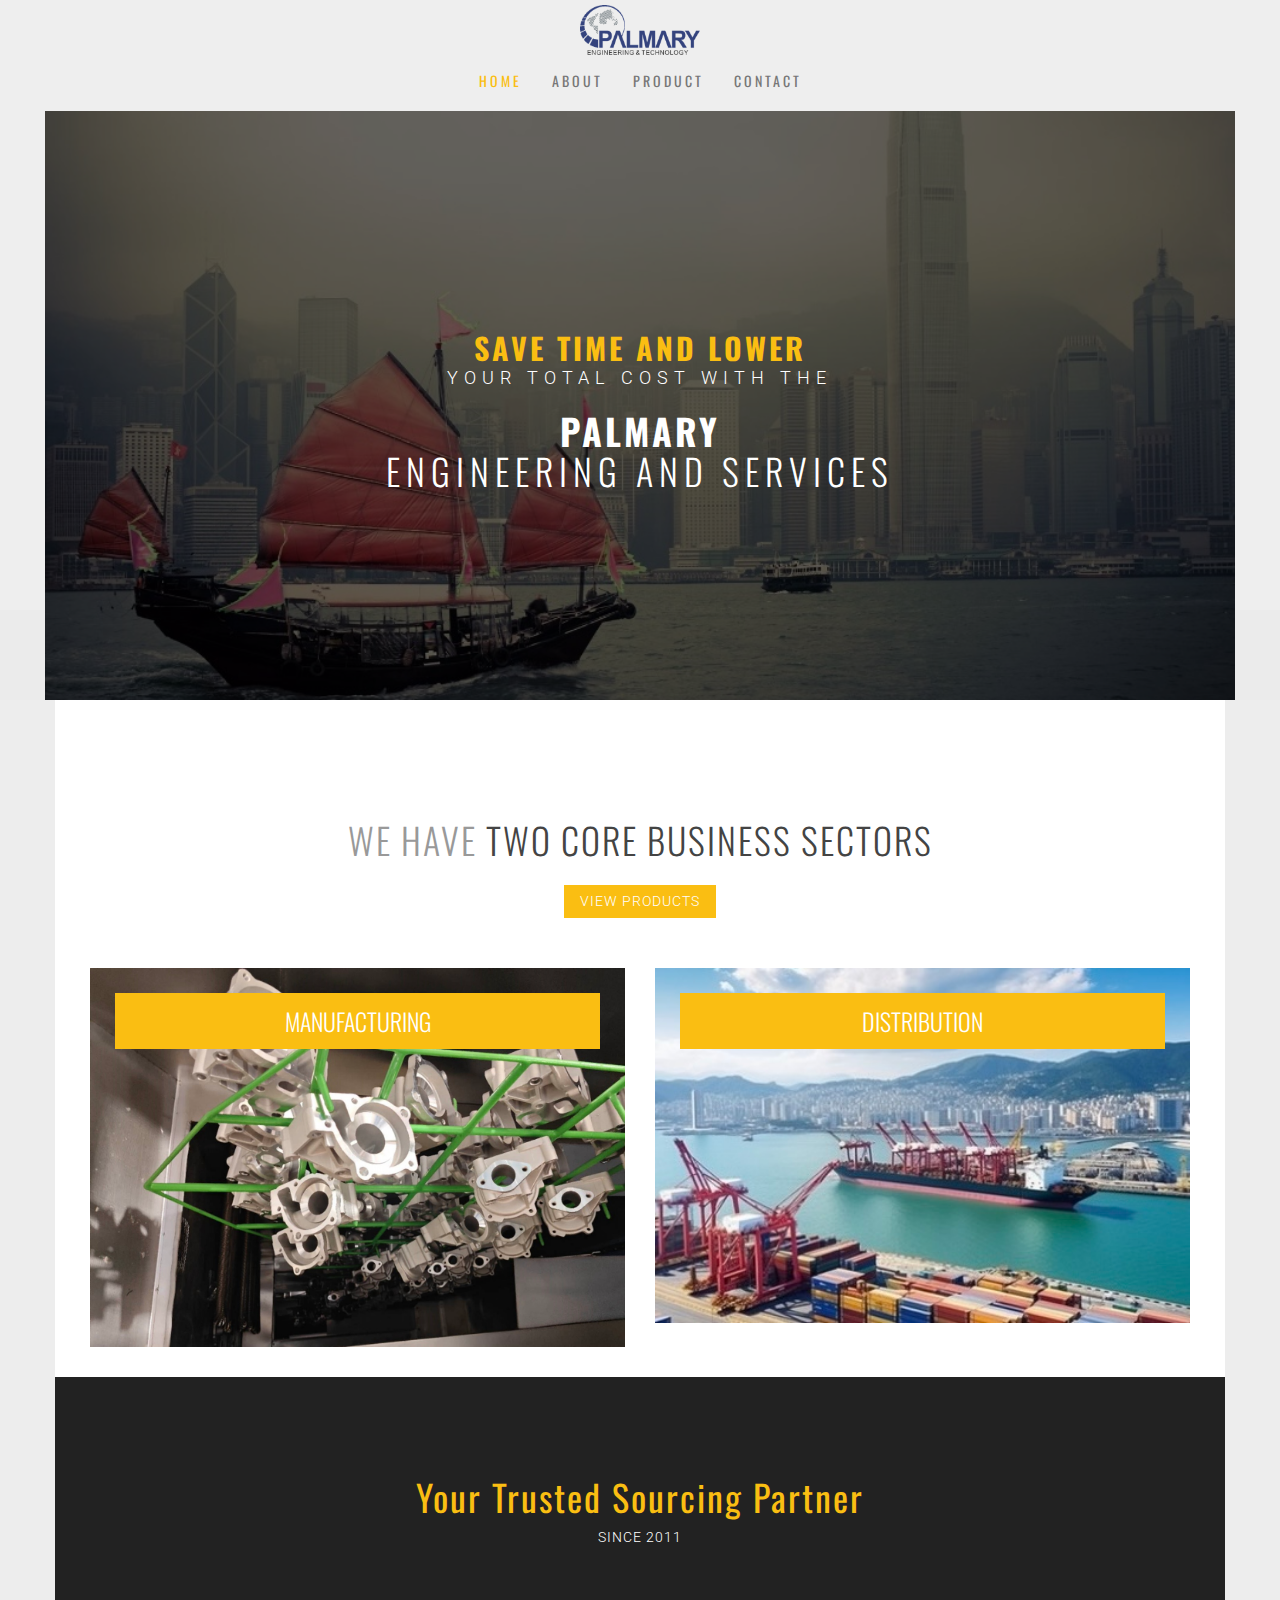
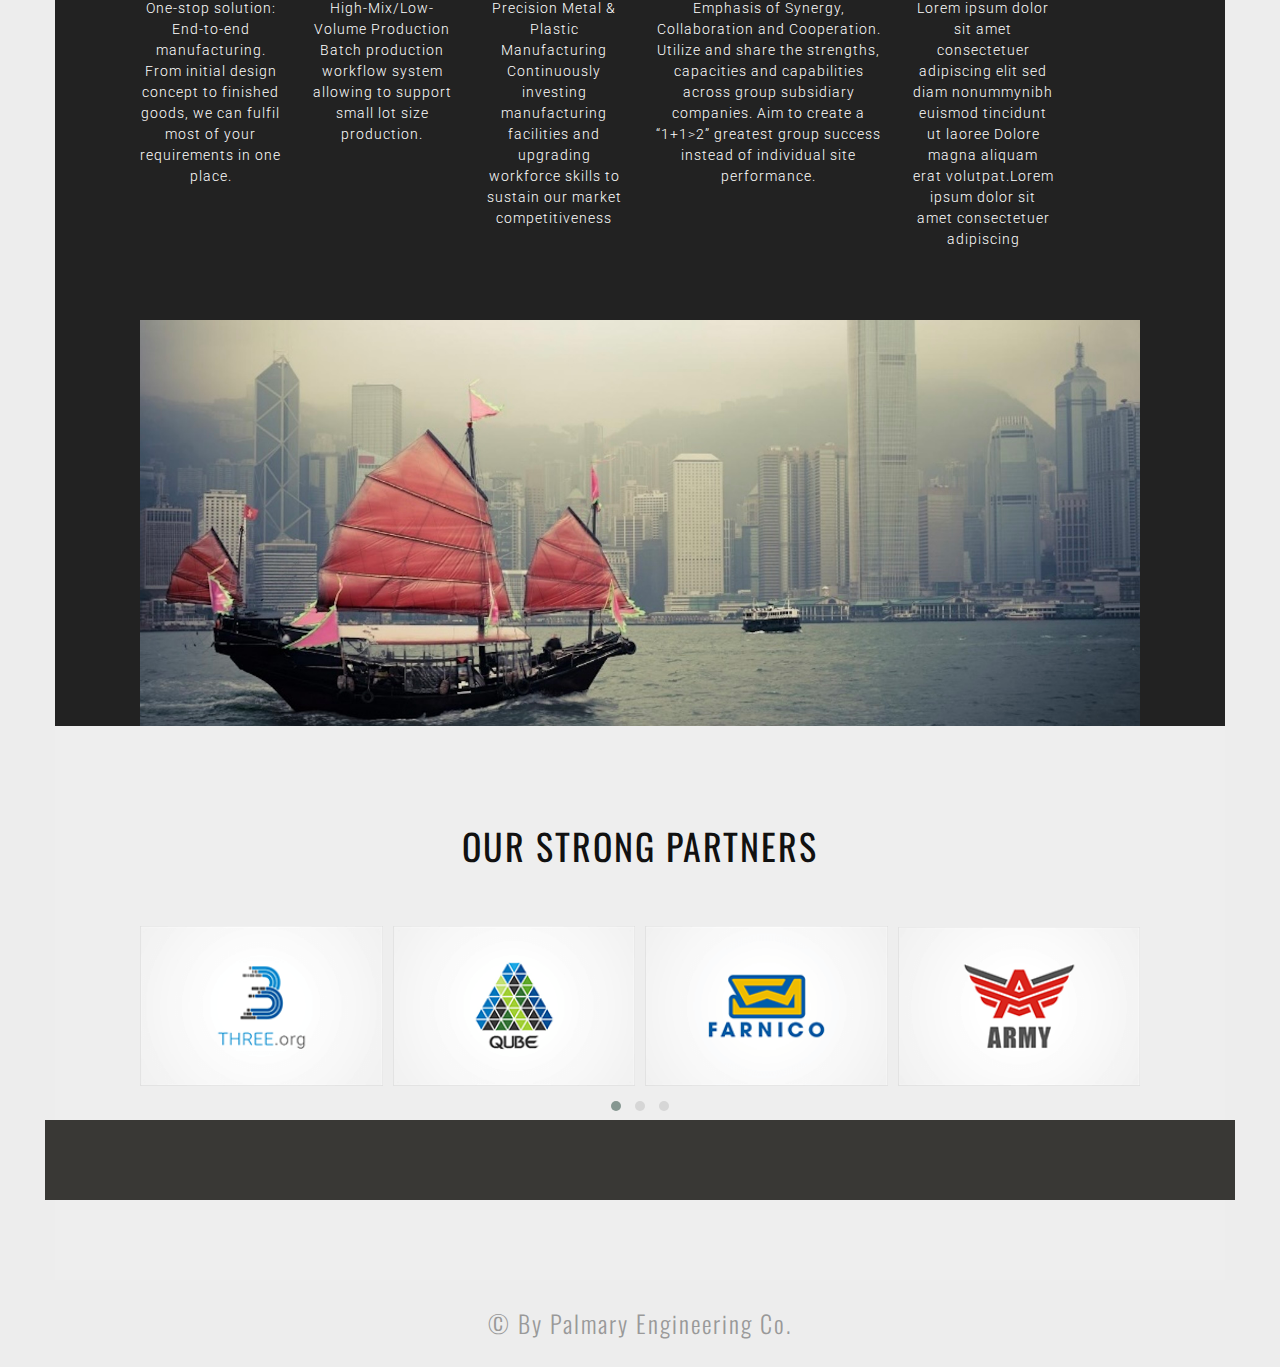
==== index.html @ f739ae71 "Add files via upload" ====
<!DOCTYPE html>
<html lang="en">
    <head>
        <meta charset="utf-8">
        <meta http-equiv="X-UA-Compatible" content="IE=edge">
        <meta name="viewport" content="width=device-width, initial-scale=1">

        <title>Palmary Engineeing</title>

        <!-- CSS -->

        <!-- google fonts -->
        <link href='https://fonts.googleapis.com/css?family=Roboto:400,300,500,700' rel='stylesheet' type='text/css'>
        <link href='https://fonts.googleapis.com/css?family=Oswald:400,300,700' rel='stylesheet' type='text/css'>

        <!-- files -->
        <link href="assets/css/bootstrap.min.css" rel="stylesheet">
        <link href="assets/css/magnific-popup.css" rel="stylesheet">
        <link href="assets/css/owl.carousel.css" rel="stylesheet">
        <link href="assets/css/owl.carousel.theme.min.css" rel="stylesheet">
        <link href="assets/css/ionicons.css" rel="stylesheet">
        <link href="assets/css/main.css" rel="stylesheet">

        <!--[if lt IE 9]>
          <script src="https://oss.maxcdn.com/html5shiv/3.7.2/html5shiv.min.js"></script>
          <script src="https://oss.maxcdn.com/respond/1.4.2/respond.min.js"></script>
        <![endif]-->
    </head>
    <body>
        <div class ="container-headers">  
            <!-- Site Header -->
            <div class="site-header-bg top-bar" >
            <div class="container">
                <div class="row justify-content-center">
                    <div class="col-sm-12 text-center">
                        <a href="index.html"><img src="palmary.png" alt="logo" style="height: 50px; width: 120px"></a>
                    </div>

                </div>
            </div>
            </div>
        <!-- Header -->

            <section id="header" class="main-header">
            <div class="container">

                <div class="row">
                    <nav class="navbar navbar-default">

                        <div class="navbar-header">
                            <button type="button" class="navbar-toggle collapsed" data-toggle="collapse" data-target="#site-nav-bar" aria-expanded="false">
                                <span class="sr-only">Toggle navigation</span>
                                <span class="icon-bar"></span>
                                <span class="icon-bar"></span>
                                <span class="icon-bar"></span>
                            </button>
                        </div>

                        <div class="collapse navbar-collapse" id="site-nav-bar">
                            <ul class="nav navbar-nav">
                                <li > 
                                </li>
                                <li class="active"><a href="index.html">Home</a></li>
                                <li><a href="about.html">About</a></li>
                                <li><a href="shop.html">Product</a></li>
                               
                                <li><a href="contact.html">Contact</a></li>
                            </ul>
                        </div><!-- /.navbar-collapse -->
                    </nav>
                </div>
                
                <div class="intro row">
                    <div class="overlay"></div>
                    <div class="col-sm-8 col-sm-offset-2">
                        <h2 class="header-quote">Save time and lower</h2>
                        <p>
                            Your total cost with the
                        </p>
                        <h1 class="header-title">Palmary<br><span class="thin">Engineering and Services</span></h1>
                    </div>
                </div> <!-- /.intro.row -->
            </div> <!-- /.container -->
            <div class="nutral"></div>
            </section> <!-- /#header -->
        </div>

    <!-- Product -->

        <section id="product" class="product">
            <div class="container section-bg">
                <div class="row">
                    <div class="col-sm-12">
                        <div class="title-box">
                            <h2 class="title">We have <span>Two Core Business Sectors</span></h2>
                            <a href="shop.html" class="btn btn-default btn-robot">view products</a>
                        </div>
                    </div>
                </div>
                <div class="row" style="padding: 0px 30px">
                    
                    <div class="col-sm-6">
                        <div class="porduct-box">
                            <img class="img-responsive" src="assets/images/manufacturing.jpg" alt="product">
                            <h3 class="product-title">Manufacturing</h3>
                        </div>
                    </div>
                    <div class="col-sm-6">
                        <div class="porduct-box">
                            <img class="img-responsive" src="assets/images/distribution1.jpg" alt="product">
                            <h3 class="product-title">Distribution</h3>
                        </div>
                    </div>

                </div>

            </div>
        </section>

    <!-- History -->
        <section id="history" class="history">
            <div class="container section-bg">
                <div class="row">
                    <div class="col-sm-12">

                        <div class="title-box">
                            <h2 class="title mt0">your trusted sourcing partner</h2>
                            <p>Since 2011</p>
                        </div>
                    </div>
                </div>
                <div class="row">
                    <div class="boxed">
                        <div class="col-sm-2 col-sm-offset-0">
                            <p>One-stop solution: End-to-end manufacturing. From initial design concept to finished goods, we can fulfil most of your requirements in one place.
                            </p>
                        </div>
                        <div class="col-sm-2 col-sm-offset-0">
                            <p>
                                High-Mix/Low-Volume Production Batch production workflow system allowing to support small lot size production.
                            </p>
                        </div>
                        <div class="col-sm-2 col-sm-offset-0">
                            <p>
                                Precision Metal & Plastic Manufacturing Continuously investing manufacturing facilities and upgrading workforce skills to sustain our market competitiveness
                            </p>
                        </div>
                        <div class="col-sm-3 col-sm-offset-0">
                            <p>
                                Emphasis of Synergy, Collaboration and Cooperation. Utilize and share the strengths, capacities and capabilities across group subsidiary companies. Aim to create a “1+1>2” greatest group success instead of individual site performance.
                            </p>
                        </div>
                        <div class="col-sm-2 col-sm-offset-0">
                            <p>
                                Lorem ipsum dolor sit amet consectetuer adipiscing elit sed diam nonummynibh euismod tincidunt ut laoree Dolore magna aliquam erat volutpat.Lorem ipsum dolor sit amet consectetuer adipiscing 
                            </p>
                        </div>
                        <div class="col-sm-12">
                            <img class="img-responsive" src="assets/images/hongkong2.jpg" alt="history">
                        </div>
                    </div>
                </div>
            </div>
        </section>

    <!-- Partner -->
        <section id="partner" class="partner">
            <div class="container section-bg">
                <div class="row">
                    <div class="col-sm-12">
                        <div class="title-box">
                            <p></p>
                            <h2 class="title mt0">OUR STRONG PARTNERS</h2>
                        </div>
                    </div>
                </div>
                <div class="row">
                    <div class="boxed">
                       <div class="col-sm-12">
                           <div id="partner-slider" class="owl-carousel">
                                <div class="item">
                                    <img src="assets/images/6.png" alt="partner">
                                </div>
                                <div class="item">
                                    <img src="assets/images/7.png" alt="partner">
                                </div>
                                <div class="item">
                                    <img src="assets/images/8.png" alt="partner">
                                </div>
                                <div class="item">
                                    <img src="assets/images/9.png" alt="partner">
                                </div>
                                <div class="item">
                                    <img src="assets/images/6.png" alt="partner">
                                </div>
                                <div class="item">
                                    <img src="assets/images/7.png" alt="partner">
                                </div>
                                <div class="item">
                                    <img src="assets/images/8.png" alt="partner">
                                </div>
                                <div class="item">
                                    <img src="assets/images/9.png" alt="partner">
                                </div>
                                <div class="item">
                                    <img src="assets/images/6.png" alt="partner">
                                </div>
                                <div class="item">
                                    <img src="assets/images/7.png" alt="partner">
                                </div>
                                <div class="item">
                                    <img src="assets/images/8.png" alt="partner">
                                </div>
                                <div class="item">
                                    <img src="assets/images/9.png" alt="partner">
                                </div>
                            </div>
                       </div>
                    </div>
                </div>
                <!-- CTA -->
                <div class="cta">
                    <div class="row">
                        
                    </div>
                </div>
            </div>
        </section>


    <!-- Footer -->

        <footer class="footer text-center">
            <h3>&copy; By Palmary Engineering Co.</h3>
        </footer>

    <!-- Scripts -->
    <script>
            /*==================================================================
    [ Fixed Header ]*/
    var headerDesktop = $('.container-headers');
    var wrapMenu = $('.main-header');

    if($('.top-bar').length > 0) {
        var posWrapHeader = $('.top-bar').height();
    }
    else {
        var posWrapHeader = 0;
    }
    

    if($(window).scrollTop() > posWrapHeader) {
        $(headerDesktop).addClass('fix-menu-desktop');
        $(wrapMenu).css('top',0); 
    }  
    else {
        $(headerDesktop).removeClass('fix-menu-desktop');
        $(wrapMenu).css('top',posWrapHeader - $(this).scrollTop()); 
    }

    $(window).on('scroll',function(){
        if($(this).scrollTop() > posWrapHeader) {
            $(headerDesktop).addClass('fix-menu-desktop');
            $(wrapMenu).css('top',0); 
        }  
        else {
            $(headerDesktop).removeClass('fix-menu-desktop');
            $(wrapMenu).css('top',posWrapHeader - $(this).scrollTop()); 
        } 
    });

    </script>
        <script src="assets/js/jquery-1.12.3.min.js"></script>
        <script src="assets/js/bootstrap.min.js"></script>
        <script src="assets/js/jquery.magnific-popup.min.js"></script>
        <script src="assets/js/owl.carousel.min.js"></script>
        <script src="assets/js/script.js"></script>

    </body>
</html>
---- assets/css/main.css ----
body{
	background-color: #ededed;
	font-family: 'Oswald';
	position: relative;
	margin: 0;

}

/*======================================================================
##		Global Settings
=======================================================================*/
.btn-robot, p{
	font-family: 'Roboto';
	line-height: 1.5;
	letter-spacing: 1px;
	font-weight: 300;
}
.mt0{
	margin-top: 0;
}
.thin{
	font-weight: 300;
}
.c-table{
	display: table;
	height: 100%;
	width: 100%;
}
.c-cell{
	display: table-cell;
	vertical-align: middle;
}
.title-box{
	text-align: center;
	padding: 100px 0 50px;
	text-transform: uppercase;
}
.title-box p{
	margin-bottom: 0;
}
.title{
	font-weight: 300;
	color: #999;
	font-size: 36px;
	letter-spacing: 2px;
}
.title.mt0{
	text-transform: capitalize;
	font-weight: 400;
	color: #444;
}
.title span{
	color: #444;
}
.btn-robot{
	border-radius: 0;
	background-color: #fabe12;
	color: #fff;
	text-transform: uppercase;
	border-color: transparent;
	padding: 5px 15px;
	transition: all 0.4s ease-in-out;
	letter-spacing: 1px;
	font-weight: 300;
	margin-top: 15px;
}
.btn-robot:hover{
	background-color: transparent;
	color: #fabe12;
	border-color: #fabe12;
}




/*======================================================================
##		Header Section
=======================================================================*/
.site-header-bg{
	width: 100%;
	background-color: #eee;
	z-index: 1;
	padding-top: 5px;
	color: #fff;
	justify-content: center;
	text-transform: uppercase;
	font-family: 'Roboto';
}
.site-header-bg .container {
  width: 100%;
}
.site-header-bg .input-group{
	padding-top: 0px;
}
.site-header-bg .form-control{
	border-radius: 0;
	background-color: transparent;
}
.site-header-bg .input-group .btn{
	text-transform: uppercase;
	border-radius: 0;
}
.site-header-bg .btn-robot{
	margin-top: 0;
	padding-bottom: 6px;
}




/*======================================================================
##		Header Section
=======================================================================*/
.main-header{
	text-transform: uppercase;
	text-align: center;
	color: #fff;
	letter-spacing: 3px;
	background: #eee;
	position: relative;
}
.header-quote{
	color: #fabe12;
	font-weight: 700;
	margin-bottom: 0;
}
.main-header p{
	font-weight: 300;
	font-size: 18px;
	letter-spacing: 6px;
}
.header-title{
	font-weight: 700;
}
.header-title .thin{
	letter-spacing: 6px;
}
.intro{
	  padding: 200px 0;
    background-image: url(../images/hongkong.jpg);
    background-repeat: no-repeat;
    background-size: cover;
    background-position: center;
    margin-bottom: -90px;
    z-index: 11;
    position: relative;
    transition: background-image 1.5s linear;
}
.nutral{
	background-color: #ebebeb;
	height: 90px;
	z-index: 10;
	position: relative;
}
.navbar{
    margin-bottom: 0;
    border-bottom-left-radius: 0;
    border-bottom-right-radius: 0;
}
.navbar-default{
	border-color: #eee;
  background-color: #eee;
}
.navbar-default .navbar-nav>.active>a, .navbar-default .navbar-nav>.active>a:focus, .navbar-default .navbar-nav>.active>a:hover{
	color: #fabe12;
	background-color: transparent;
}
.navbar .navbar-nav {
    display: inline-block;
    float: none;
}
.navbar .navbar-collapse {
    text-align: center;
}
.navbar-default .navbar-nav>li>a:focus, .navbar-default .navbar-nav>li>a:hover {
	color: #fff;
}




/*======================================================================
##		Footer widget Section
=======================================================================*/
.footer-widget{
	padding: 80px 0;
	border-bottom: 1px solid rgba(153, 153, 153, 0.3);
}
.footer-widget .section-bg{
	background-color: #ebebeb;
	text-align: center;
	text-transform: capitalize;
}
.footer-widget h3{
	border-bottom: 1px solid rgba(153, 153, 153, 0.3);
	color: #999;
	padding-bottom: 25px;
	margin-bottom: 15px;
	font-weight: 300;
	letter-spacing: 2px;
}
.footer-widget ul{
	padding-left: 0;
}
.footer-widget ul li{
	list-style-type: none;
	padding: 7px 0;
}
.footer-widget ul li:before{
	content: "\f363";
	font-family: 'ionicons';
	padding-right: 5px;
	font-size: 14px;
	color: #999;
}
.footer-widget ul li a{
	color: #999;
	font-family: 'Roboto';
	font-size: 14px;
	font-weight: 500;
}
.widget-img-box{
	margin-top: 30px;
}
.widget-img{
	width: 49%;
	display: inline-block;
}
.footer{
	padding: 10px 0 20px;
}
.footer h3, .footer a{
	color: #999;
	font-weight: 300;
	letter-spacing: 2px;
}







/*======================================================================
##		Product Section
=======================================================================*/
.product .section-bg{
	background-color: #fff;
}
.porduct-box{
	margin-bottom: 30px;
	position: relative;
}
.porduct-box img{
	width: 100% !important;
}
.product-title{
	position: absolute;
    top: 5px;
    left: 25px;
    right: 25px;
    padding: 15px;
    background-color: #fabe12;
    text-transform: uppercase;
    color: #fff;
    text-align: center;
    font-weight: 300;
}
.classic-title{
	margin-top: 100px;
	text-transform: uppercase;
	letter-spacing: 2px;
	margin-bottom: 30px;
	position: relative;
}
.incline-div{
	position: absolute;
	top: 3px;
	left: 0;
	border-top: 60px solid #fabe12;
	border-right: 60px solid transparent;
	margin-left: -15px;
	width: 250px;
	z-index: 1;
}
.outer-stiker{
	display: inline-block;
	color: #d0d0d0;
}
.stiker{
	display: inline-block;
}
.inner-stiker{
	color: #fff;
	padding-right: 50px;
}
.outer-stiker, .inner-stiker{
	font-weight: 300;
	z-index: 2;
	position: relative;
}
.product p{
	color: #999;
	font-size: 14px;
	text-align: justify;
	margin-bottom: 30px;
}
.product p.p-large{
	font-size: 16px;
	font-weight: 400;
}
@media (min-width: 768px){
	.boxed{
		padding: 0 80px;
	}
}




/*======================================================================
##		History Section
=======================================================================*/
.history .section-bg{
	background-color: #222;
	text-align: center;
}
.history p{
	color: #fff;
}
.history .title{
	color: #fabe12;
}
.history img{
	padding: 60px 0 0;
}



/*======================================================================
##		Partner Section
=======================================================================*/
.partner .section-bg{
	background-color: #eee;
	text-align: center;
	padding-bottom: 80px;
}
.partner .title{
	color: #111;
}




/*======================================================================
++++++++++++++++++++++++++++++++++++++++++++++++++++++++++++++++++++++++
##		Pages
++++++++++++++++++++++++++++++++++++++++++++++++++++++++++++++++++++++++
=======================================================================*/

/*======================================================================
##		Inner Header Sections
=======================================================================*/
.inner-header .intro{
	padding: 100px 0;
}
.overlay{
	position: absolute;
	content: '';
	width: 100%;
	height: 100%;
	top: 0;
	left: 0;
	background-color: rgba(1, 0, 0, 0.6);
}
.inner-header .breadcrumb{
	margin-bottom: 0;
	background-color: transparent;
	font-size: 26px;
	font-weight: 300;
}
.inner-header .breadcrumb>.active{
	color: #fabe12;
}
.inner-header .breadcrumb a{
	color: #fff;
}
.inner-p{
	text-align: center;
	margin-bottom: 80px;
	font-size: 16px;
}
.page-bgc{
	background-color: #fff;
	padding-bottom: 100px;
}

.intro{
	background-color: #313131;
}
.faq-header .intro{
	background-image: url(../images/hongkong2.jpg);
}
.shop-header .intro{
	background-image: url(../images/shop-header.jpg);
}
.contact-header .intro{
	background-image: url(../images/contact-header.jpg);
}
.about-header .intro{
	background-image: url(../images/hongkong2.jpg);
}
.about .page-bgc{
	padding-bottom: 0;
}





/*======================================================================
##		FAQ
=======================================================================*/
.panel-heading {
  padding: 0;
  border-radius: 0;
}
.panel-heading h4.panel-title {
  position: relative;
  text-transform: capitalize;
}
.panel-heading a {
  display: block;
  padding: 15px 0 15px 40px;
  line-height: 1;
  -webkit-transition: all .3s;
  transition: all .3s;
}

.panel-heading a:hover {
  color: #fff;
  text-decoration: none;
}
.panel-heading a:focus {
  text-decoration: none;
  color: #111;
}
.panel-heading a:active {
  color: #111;
}
@media (min-width:768px) {
  .panel-heading a:after,a.collapsed:after {
    font-family: 'ionicons';
    content: "\f126";
    position: absolute;
    right: 55px;
    font-size: 18px;
    color: #111;
  }

  a.collapsed:after {
    content: "\f123";
  }
}
.panel-body {
  padding: 20px;
  color: #999;
  line-height: 1.7;
}
.panel-default {
  border: 1px solid #111;
}
.panel-default>.panel-heading {
  background-color: transparent;
  transition: all 0.4s ease-in-out;
}
.panel-default>.panel-heading:hover{
	background-color: #fabe12;
}
.panel-default>.panel-heading+.panel-collapse>.panel-body {
  border-top: 2px solid rgba(0,0,0,.1);
}

.panel-group .panel {
  border-radius: 0;
  margin-bottom: -5px;
  border-bottom: none;
}
.panel-group .panel:last-child{
	border-bottom: 1px solid #111;
}




/*======================================================================
##		Shop
=======================================================================*/
.img-full{
	width: 100%;
}
.shop-box{
	position: relative;
	overflow: hidden;
}
.shop-box-hover{
	position: absolute;
	left: -90%;
	top: -90%;
	background-color: #fabe12;
	width: 100%;
	height: 100%;
	transition: all 0.4s ease-in-out;
}
.shop-box:hover .shop-box-hover{
	top: 0;
	left: 0;
}
.shop-box-hover .c-cell a{
	font-size: 25px;
	color: #111;
	transition: all 0.4s ease-in-out;
	padding: 8px;
}
.shop-box-hover .c-cell a:hover{
	color: #fff;
	text-decoration: none;
}
.shop-box-title{
	font-family: 'Roboto';
	text-transform: uppercase;
	padding: 30px 0;
	margin-bottom: 50px;
	border-bottom: 1px solid rgba(0, 0, 0, 0.1);
}
.shop-box-title h4{
	margin: 0 0 5px 0;
	font-weight: 700;
}
.shop-price{
	margin-bottom: 0;
	font-weight: 500;
}
.star{
	margin: 0;
	color: #fabe12;
}
@media (min-width: 768px){
	.shop-price, .star{
		text-align: right;
	}
}
.pager li>a, .pager li>span{
	border-radius: 0;
	color: #111;
}
.pager li>a:focus, .pager li>a:hover{
	color: #fff;
	border-color: #fabe12;
	background-color: #fabe12;
}




/*======================================================================
##		Contact
=======================================================================*/
.map_canvas{
	width: 100%;
	height: 400px;
	margin-bottom: 30px;
}
.contact h4, .contact h5{
	font-family: 'Roboto';
	text-transform: uppercase;
	font-weight: 400;
}
.contact h5{
	margin: 0;
}
.contact h4{
	padding: 40px 0 30px;
}
.contact-detail{
	border-bottom: 1px solid #ddd;
	text-transform: uppercase;
	padding: 10px 0 15px;
	font-size: 10px;
	font-weight: 500;
	margin-bottom: 30px;
}
.contact-form .form-control{
	border-color: transparent;
	border-bottom: 1px solid #ddd;
	border-radius: 0;
	box-shadow: none;
	font-family: 'Roboto';
	padding-left: 0;
}
.contact-form .form-control:active, .contact-form .form-control:focus{
	border-bottom: 1px solid #fabe12;
	box-shadow: none;
}

/*Turn off Google Map zooming*/
/******************************/
.scrolloff {
    pointer-events: none;
}
/*placeholder style*/
/*******************/
.contact-form ::-webkit-input-placeholder { /* Chrome/Opera/Safari */
	text-transform: uppercase;
	font-family: 'Roboto';
}
.contact-form ::-moz-placeholder { /* Firefox 19+ */
	text-transform: uppercase;
	font-family: 'Roboto';
}
.contact-form :-ms-input-placeholder { /* IE 10+ */
	text-transform: uppercase;
	font-family: 'Roboto';
}
.contact-form :-moz-placeholder { /* Firefox 18- */
	text-transform: uppercase;
	font-family: 'Roboto';
}





/*======================================================================
##		Contact
=======================================================================*/
/*Service*/
/*********/
.service{
	padding-bottom: 60px;
}
.service-box{
	margin-bottom: 60px;
}
.service-box p{
	font-size: 13px;
	font-weight: 400;
	color: #969595;
	margin-bottom: 0;
}
.service-title{
	display: table;
	font-family: 'Roboto';
	font-size: 22px;
	padding: 10px 0;
	text-transform: capitalize;
}
.service-title .icon span{
	font-size: 40px;
	color: #fabe12;
	margin-right: 15px;
}
.service-title div{
	display: table-cell;
	vertical-align: middle;
}
/*Machine Man*/
/*************/
.machine-man{
	background-color: #393835;
	color: #fff;
	font-family: 'Roboto';
	margin-left: -15px;
	margin-right: -15px;
}
.m-s-title, .m-p-title{
	font-weight: 300;
	letter-spacing: 2px;
}
.m-s-title{
	color: #fabe12;
	margin: 0;
	padding-top: 100px;
}
.m-p-title{
	text-transform: capitalize;
	margin: 0 0 20px;
}
.machine-man p{
	margin-bottom: 100px;
}
@media (max-width: 677px){
	.machine-man{
		padding-left: 15px;
		padding-right: 15px;
	}
}
@media (min-width: 678px){
	.machine-man .boxed{
		padding: 0 95px;
	}
	.machine-man .row{
		background-image: url(../images/machine-man.png);
		background-repeat: no-repeat;
		background-position: right 60px bottom 0;
	}
}
/*Team*/
/******/
.team-box{
	position: relative;
	width: 100%;
	margin-bottom: 60px;
}
.team-img-detail{
	font-family: 'Roboto';
	text-align: center;
	position: absolute;
	width: 55%;
	right: 0;
	background-color: #f7f7f7;
	color: #999;
	/*padding: 20px;*/
}
.team-img-detail h4{
	color: #111;
	padding-top: 30px;
}
.team-img-detail h4, .team-img-detail h5{
	text-transform: uppercase;
	font-weight: 400;
	letter-spacing: 2px;
	margin: 0;
}
.team-img-detail p{
	padding: 20px;
}
.social {
 	font-size: 24px;
	float: right;
	background-color: #fabe12;
	padding: 5px;
}
.social a {
	color: #fff;
	padding: 8px;
}
@media (max-width: 767px){
	.team-img{
		width: 100%;
	}
}
/*CTA*/
/*****/
.cta{
	background-color: #393835;
	color: #fff;
	margin-left: -15px;
	margin-right: -15px;
	padding: 40px 0;
}
.cta .btn-robot{
	color: #393835;
	font-size: 16px;
	font-weight: 700;
	margin-top: 10px;
}
.cta .btn-robot:hover{
	color: #fabe12;
}
@media (max-width: 677px){
	.cta{
		padding-left: 15px;
		padding-right: 15px;
	}
}
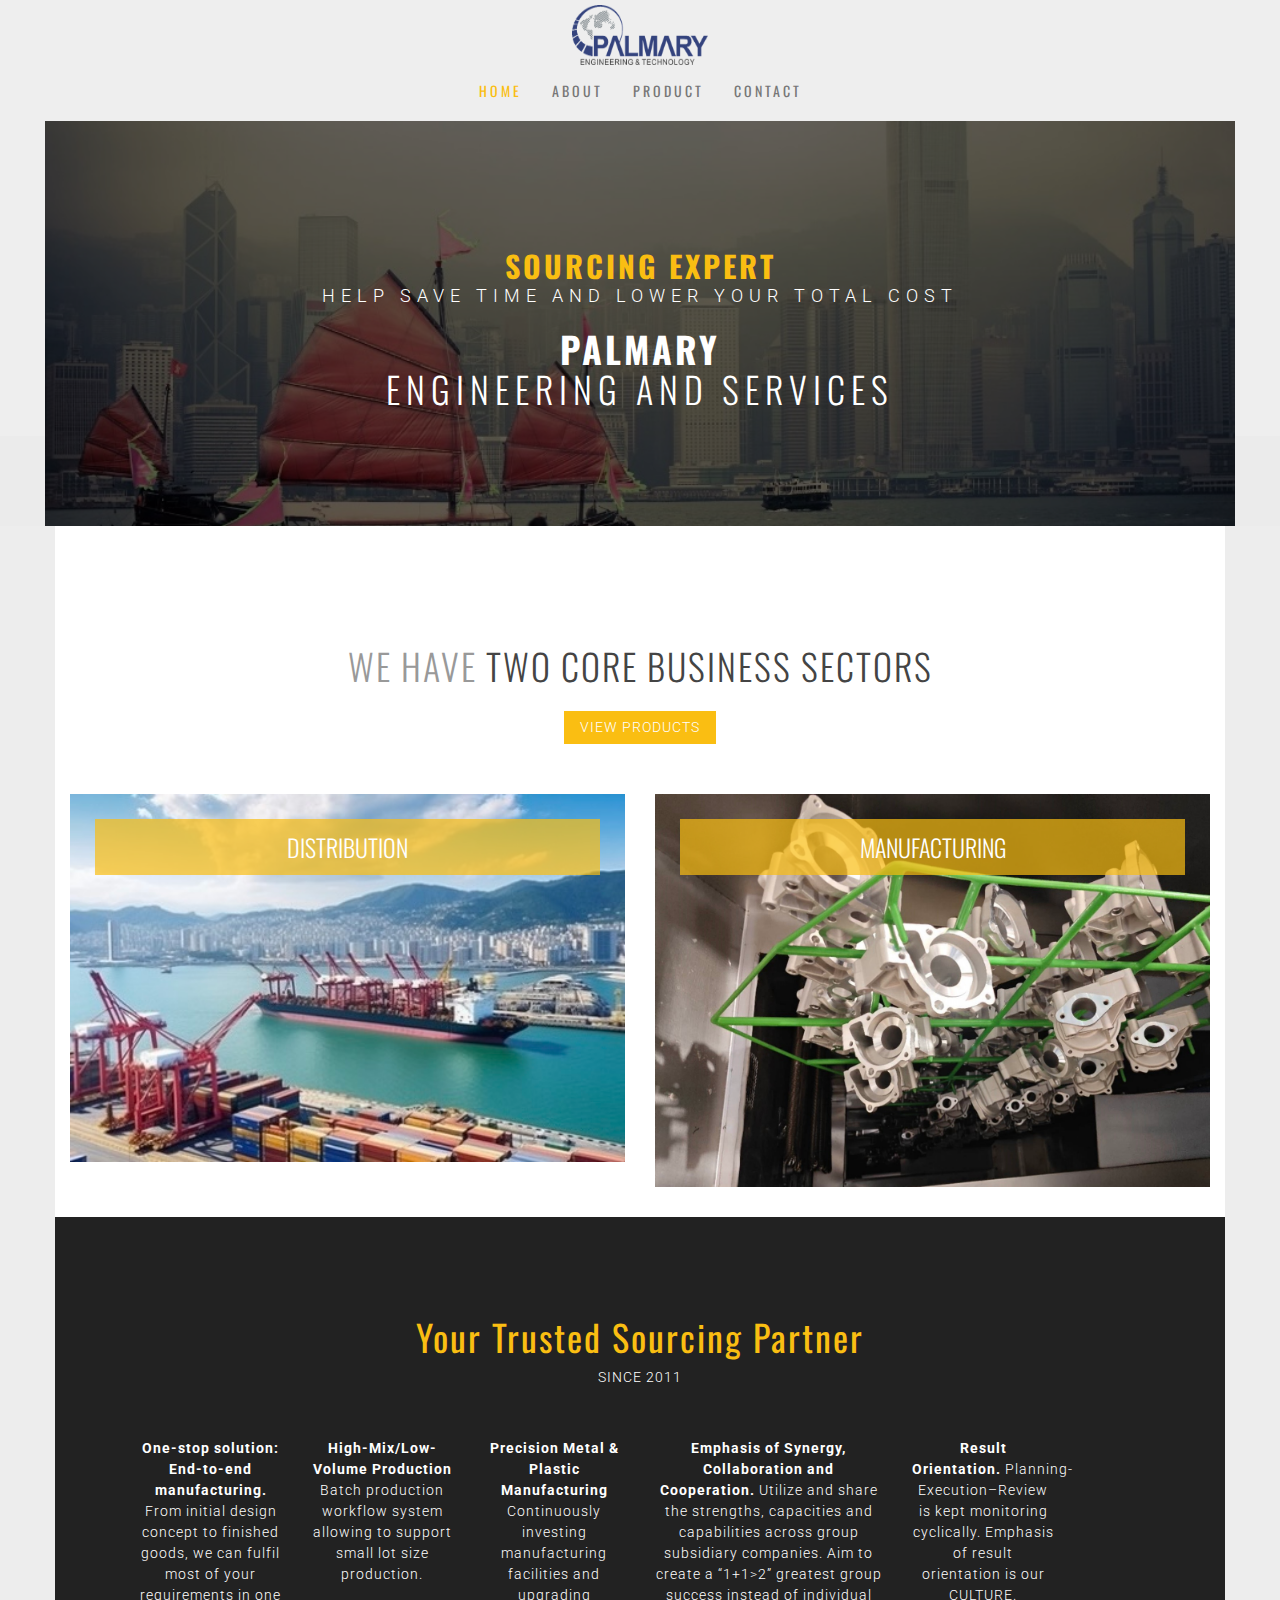
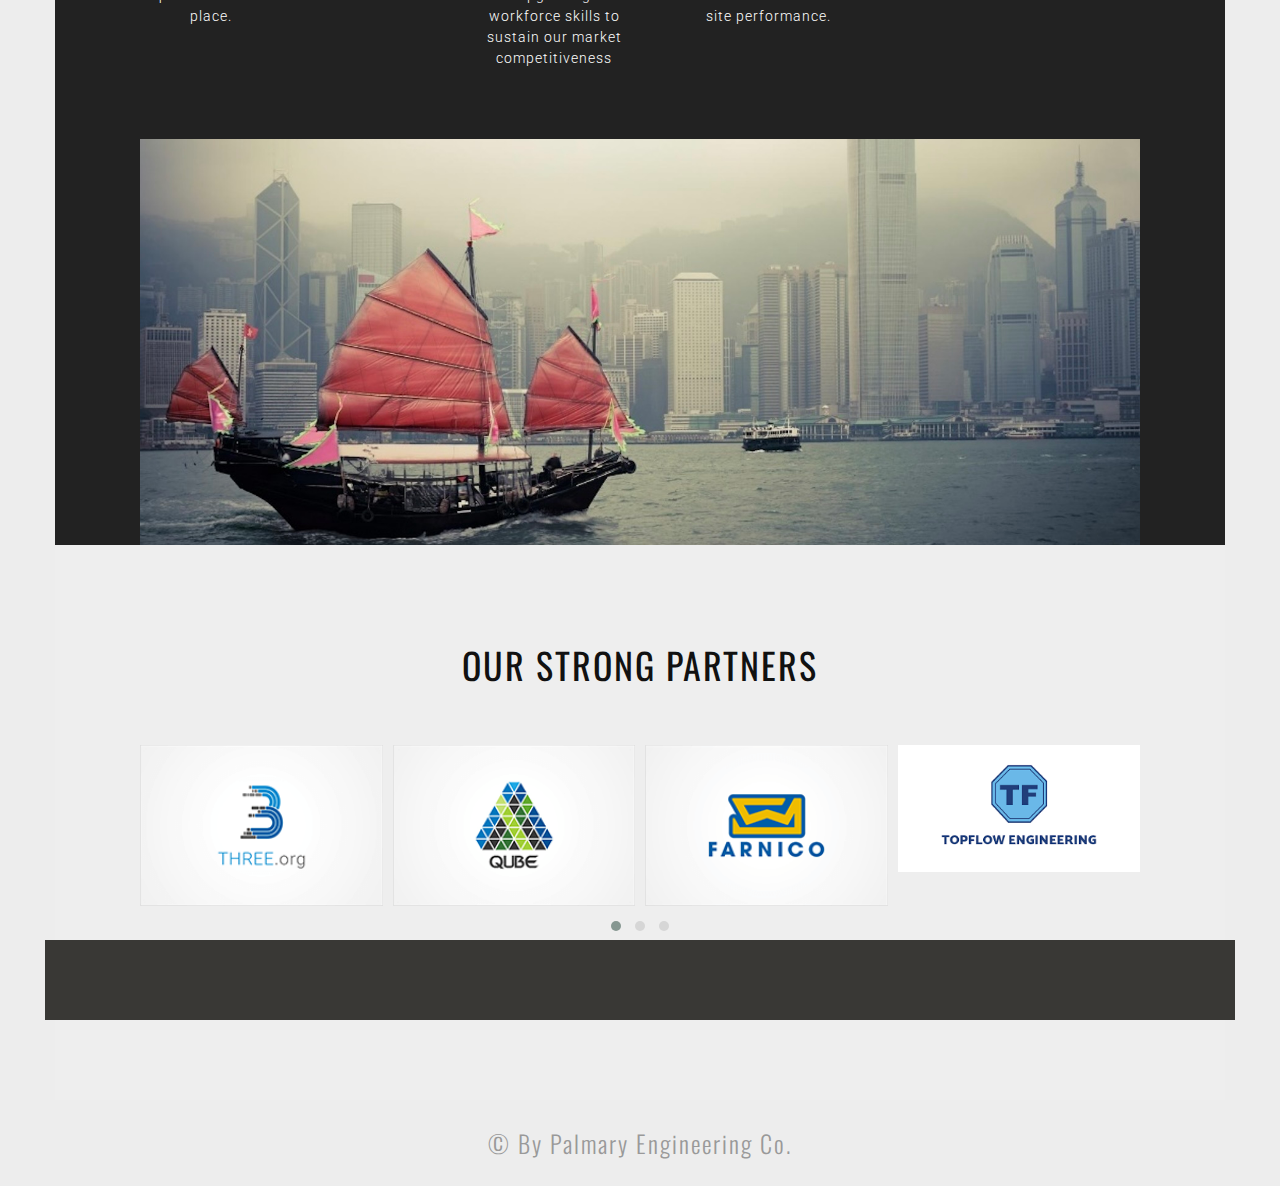
==== commit 5e454a9b: "Add files via upload" ====
--- a/index.html
+++ b/index.html
@@ -20,33 +20,33 @@
         <link href="assets/css/owl.carousel.theme.min.css" rel="stylesheet">
         <link href="assets/css/ionicons.css" rel="stylesheet">
         <link href="assets/css/main.css" rel="stylesheet">
-
+        <link rel="stylesheet" type="text/css" href="https://cdnjs.cloudflare.com/ajax/libs/font-awesome/6.5.1/css/all.min.css">
         <!--[if lt IE 9]>
           <script src="https://oss.maxcdn.com/html5shiv/3.7.2/html5shiv.min.js"></script>
           <script src="https://oss.maxcdn.com/respond/1.4.2/respond.min.js"></script>
         <![endif]-->
     </head>
     <body>
-        <div class ="container-headers">  
-            <!-- Site Header -->
-            <div class="site-header-bg top-bar" >
+        
+    <!-- Site Header -->
+        <div class="site-header-bg">
             <div class="container">
                 <div class="row justify-content-center">
                     <div class="col-sm-12 text-center">
-                        <a href="index.html"><img src="palmary.png" alt="logo" style="height: 50px; width: 120px"></a>
-                    </div>
-
-                </div>
-            </div>
-            </div>
-        <!-- Header -->
-
-            <section id="header" class="main-header">
+                         <a href="index.html"><img src="palmary.png" alt="logo" style="height: 60px; width: 136px"></a>
+                    </div>
+
+                </div>
+            </div>
+        </div>
+        
+    <!-- Header -->
+
+        <section id="header" class="main-header about-header inner-header">
             <div class="container">
 
                 <div class="row">
                     <nav class="navbar navbar-default">
-
                         <div class="navbar-header">
                             <button type="button" class="navbar-toggle collapsed" data-toggle="collapse" data-target="#site-nav-bar" aria-expanded="false">
                                 <span class="sr-only">Toggle navigation</span>
@@ -58,12 +58,10 @@
 
                         <div class="collapse navbar-collapse" id="site-nav-bar">
                             <ul class="nav navbar-nav">
-                                <li > 
-                                </li>
                                 <li class="active"><a href="index.html">Home</a></li>
                                 <li><a href="about.html">About</a></li>
-                                <li><a href="shop.html">Product</a></li>
-                               
+                                <li><a href="product.html">Product</a></li>
+                                
                                 <li><a href="contact.html">Contact</a></li>
                             </ul>
                         </div><!-- /.navbar-collapse -->
@@ -72,18 +70,18 @@
                 
                 <div class="intro row">
                     <div class="overlay"></div>
-                    <div class="col-sm-8 col-sm-offset-2">
-                        <h2 class="header-quote">Save time and lower</h2>
+                    <div class="col-sm-12"><ol class="breadcrumb">
+                        <h2 class="header-quote">Sourcing Expert </h2>
                         <p>
-                            Your total cost with the
+                            Help save time and lower your total cost
                         </p>
-                        <h1 class="header-title">Palmary<br><span class="thin">Engineering and Services</span></h1>
+                        <h1 class="header-title">Palmary<br><span class="thin">Engineering and Services</span></h1></ol>
                     </div>
                 </div> <!-- /.intro.row -->
             </div> <!-- /.container -->
             <div class="nutral"></div>
-            </section> <!-- /#header -->
-        </div>
+        </section> <!-- /#header -->
+     
 
     <!-- Product -->
 
@@ -93,22 +91,23 @@
                     <div class="col-sm-12">
                         <div class="title-box">
                             <h2 class="title">We have <span>Two Core Business Sectors</span></h2>
-                            <a href="shop.html" class="btn btn-default btn-robot">view products</a>
-                        </div>
-                    </div>
-                </div>
-                <div class="row" style="padding: 0px 30px">
-                    
+                            <a href="product.html" class="btn btn-default btn-robot">view products</a>
+                        </div>
+                    </div>
+                </div>
+                <div class="row" style="padding: 0px 10px">
+
                     <div class="col-sm-6">
-                        <div class="porduct-box">
+                        <div class="product-box">
+                            <img class="img-responsive" src="assets/images/distribution1.jpg" alt="product">
+                            <a href="distribution.html"><h3 class="product-title">Distribution</h3></a>
+                        </div>
+                    </div>
+
+                    <div class="col-sm-6">
+                        <div class="product-box">
                             <img class="img-responsive" src="assets/images/manufacturing.jpg" alt="product">
-                            <h3 class="product-title">Manufacturing</h3>
-                        </div>
-                    </div>
-                    <div class="col-sm-6">
-                        <div class="porduct-box">
-                            <img class="img-responsive" src="assets/images/distribution1.jpg" alt="product">
-                            <h3 class="product-title">Distribution</h3>
+                            <a href="manufacture.html"><h3 class="product-title">Manufacturing</h3></a>
                         </div>
                     </div>
 
@@ -132,27 +131,29 @@
                 <div class="row">
                     <div class="boxed">
                         <div class="col-sm-2 col-sm-offset-0">
-                            <p>One-stop solution: End-to-end manufacturing. From initial design concept to finished goods, we can fulfil most of your requirements in one place.
-                            </p>
-                        </div>
-                        <div class="col-sm-2 col-sm-offset-0">
-                            <p>
-                                High-Mix/Low-Volume Production Batch production workflow system allowing to support small lot size production.
-                            </p>
-                        </div>
-                        <div class="col-sm-2 col-sm-offset-0">
-                            <p>
-                                Precision Metal & Plastic Manufacturing Continuously investing manufacturing facilities and upgrading workforce skills to sustain our market competitiveness
+                            
+        
+        <p><span style="font-weight: bold;">One-stop solution: End-to-end manufacturing.</span> From initial design concept to finished goods, we can fulfil most of your requirements in one place.</p>
+      </div>
+                        
+                        <div class="col-sm-2 col-sm-offset-0">
+                            <p><span style="font-weight: bold;">
+                                High-Mix/Low-Volume Production </span>Batch production workflow system allowing to support small lot size production.
+                            </p>
+                        </div>
+                        <div class="col-sm-2 col-sm-offset-0">
+                            <p><span style="font-weight: bold;">
+                                Precision Metal & Plastic Manufacturing</span> Continuously investing manufacturing facilities and upgrading workforce skills to sustain our market competitiveness
                             </p>
                         </div>
                         <div class="col-sm-3 col-sm-offset-0">
-                            <p>
-                                Emphasis of Synergy, Collaboration and Cooperation. Utilize and share the strengths, capacities and capabilities across group subsidiary companies. Aim to create a “1+1>2” greatest group success instead of individual site performance.
-                            </p>
-                        </div>
-                        <div class="col-sm-2 col-sm-offset-0">
-                            <p>
-                                Lorem ipsum dolor sit amet consectetuer adipiscing elit sed diam nonummynibh euismod tincidunt ut laoree Dolore magna aliquam erat volutpat.Lorem ipsum dolor sit amet consectetuer adipiscing 
+                            <p><span style="font-weight: bold;">
+                                Emphasis of Synergy, Collaboration and Cooperation.</span> Utilize and share the strengths, capacities and capabilities across group subsidiary companies. Aim to create a “1+1>2” greatest group success instead of individual site performance.
+                            </p>
+                        </div>
+                        <div class="col-sm-2 col-sm-offset-0">
+                            <p><span style="font-weight: bold;">
+                                Result Orientation.&nbsp</span>Planning-Execution–Review is kept monitoring cyclically. Emphasis of result orientation is our CULTURE.
                             </p>
                         </div>
                         <div class="col-sm-12">
@@ -188,25 +189,25 @@
                                     <img src="assets/images/8.png" alt="partner">
                                 </div>
                                 <div class="item">
+                                    <img src="assets/images/topflow.png" alt="partner">
+                                </div>
+                                <div class="item">
+                                    <img src="assets/images/6.png" alt="partner">
+                                </div>
+                                <div class="item">
+                                    <img src="assets/images/7.png" alt="partner">
+                                </div>
+                                <div class="item">
+                                    <img src="assets/images/topflow.png" alt="partner">
+                                </div>
+                                <div class="item">
                                     <img src="assets/images/9.png" alt="partner">
                                 </div>
                                 <div class="item">
                                     <img src="assets/images/6.png" alt="partner">
                                 </div>
                                 <div class="item">
-                                    <img src="assets/images/7.png" alt="partner">
-                                </div>
-                                <div class="item">
-                                    <img src="assets/images/8.png" alt="partner">
-                                </div>
-                                <div class="item">
-                                    <img src="assets/images/9.png" alt="partner">
-                                </div>
-                                <div class="item">
-                                    <img src="assets/images/6.png" alt="partner">
-                                </div>
-                                <div class="item">
-                                    <img src="assets/images/7.png" alt="partner">
+                                    <img src="assets/images/topflow.png" alt="partner">
                                 </div>
                                 <div class="item">
                                     <img src="assets/images/8.png" alt="partner">
@@ -276,5 +277,6 @@
         <script src="assets/js/owl.carousel.min.js"></script>
         <script src="assets/js/script.js"></script>
 
+
     </body>
 </html>--- a/assets/css/main.css
+++ b/assets/css/main.css
@@ -146,6 +146,28 @@
     position: relative;
     transition: background-image 1.5s linear;
 }
+.intro2{
+	  padding: 200px 0;
+    background-image: url(../images/machine.jpg);
+    background-repeat: no-repeat;
+    background-size: cover;
+    background-position: center;
+    margin-bottom: -90px;
+    z-index: 11;
+    position: relative;
+    transition: background-image 1.5s linear;
+}
+.intro3{
+	  padding: 200px 0;
+    background-image: url(../images/distribution.jpg);
+    background-repeat: no-repeat;
+    background-size: cover;
+    background-position: center;
+    margin-bottom: -90px;
+    z-index: 11;
+    position: relative;
+    transition: background-image 1.5s linear;
+}
 .nutral{
 	background-color: #ebebeb;
 	height: 90px;
@@ -247,11 +269,13 @@
 .product .section-bg{
 	background-color: #fff;
 }
-.porduct-box{
+.product-box{
 	margin-bottom: 30px;
+	display: flex;
+	flex-wrap: wrap;
 	position: relative;
 }
-.porduct-box img{
+.product-box img{
 	width: 100% !important;
 }
 .product-title{
@@ -260,11 +284,26 @@
     left: 25px;
     right: 25px;
     padding: 15px;
-    background-color: #fabe12;
+    background-color: rgba(250, 190, 18, 0.7);
     text-transform: uppercase;
     color: #fff;
     text-align: center;
     font-weight: 300;
+}
+.product-content{
+	  position: absolute;
+    top: 100px;
+    left: 25px;
+    right: 25px;
+    padding: 15px;
+    background-color: rgba(15, 10, 10, 0.7);
+    font-size: 30px;
+
+    text-align: center;
+    height: 80%;
+}
+.product-content >p{
+	color: green;
 }
 .classic-title{
 	margin-top: 100px;
@@ -321,6 +360,7 @@
 /*======================================================================
 ##		History Section
 =======================================================================*/
+
 .history .section-bg{
 	background-color: #222;
 	text-align: center;
@@ -398,9 +438,7 @@
 .intro{
 	background-color: #313131;
 }
-.faq-header .intro{
-	background-image: url(../images/hongkong2.jpg);
-}
+
 .shop-header .intro{
 	background-image: url(../images/shop-header.jpg);
 }
@@ -408,7 +446,7 @@
 	background-image: url(../images/contact-header.jpg);
 }
 .about-header .intro{
-	background-image: url(../images/hongkong2.jpg);
+	background-image: url(../images/hongkong.jpg);
 }
 .about .page-bgc{
 	padding-bottom: 0;
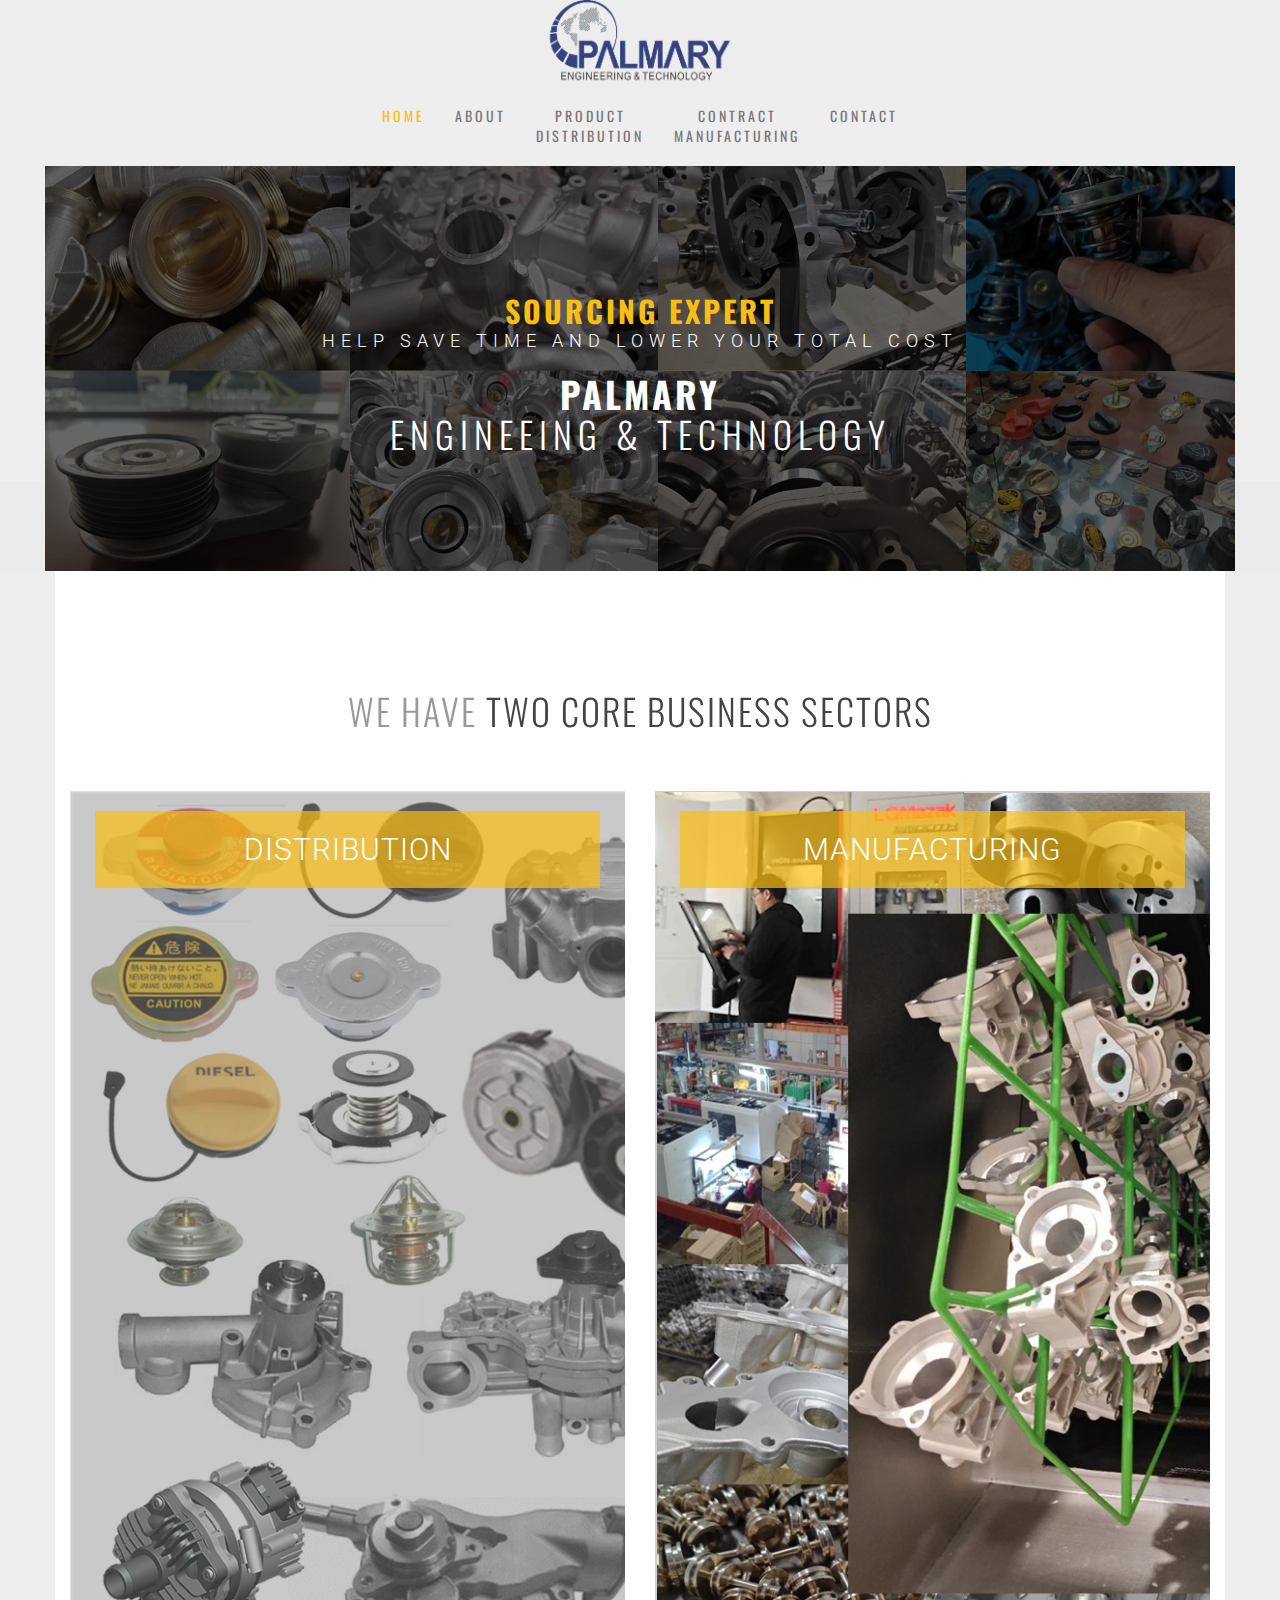
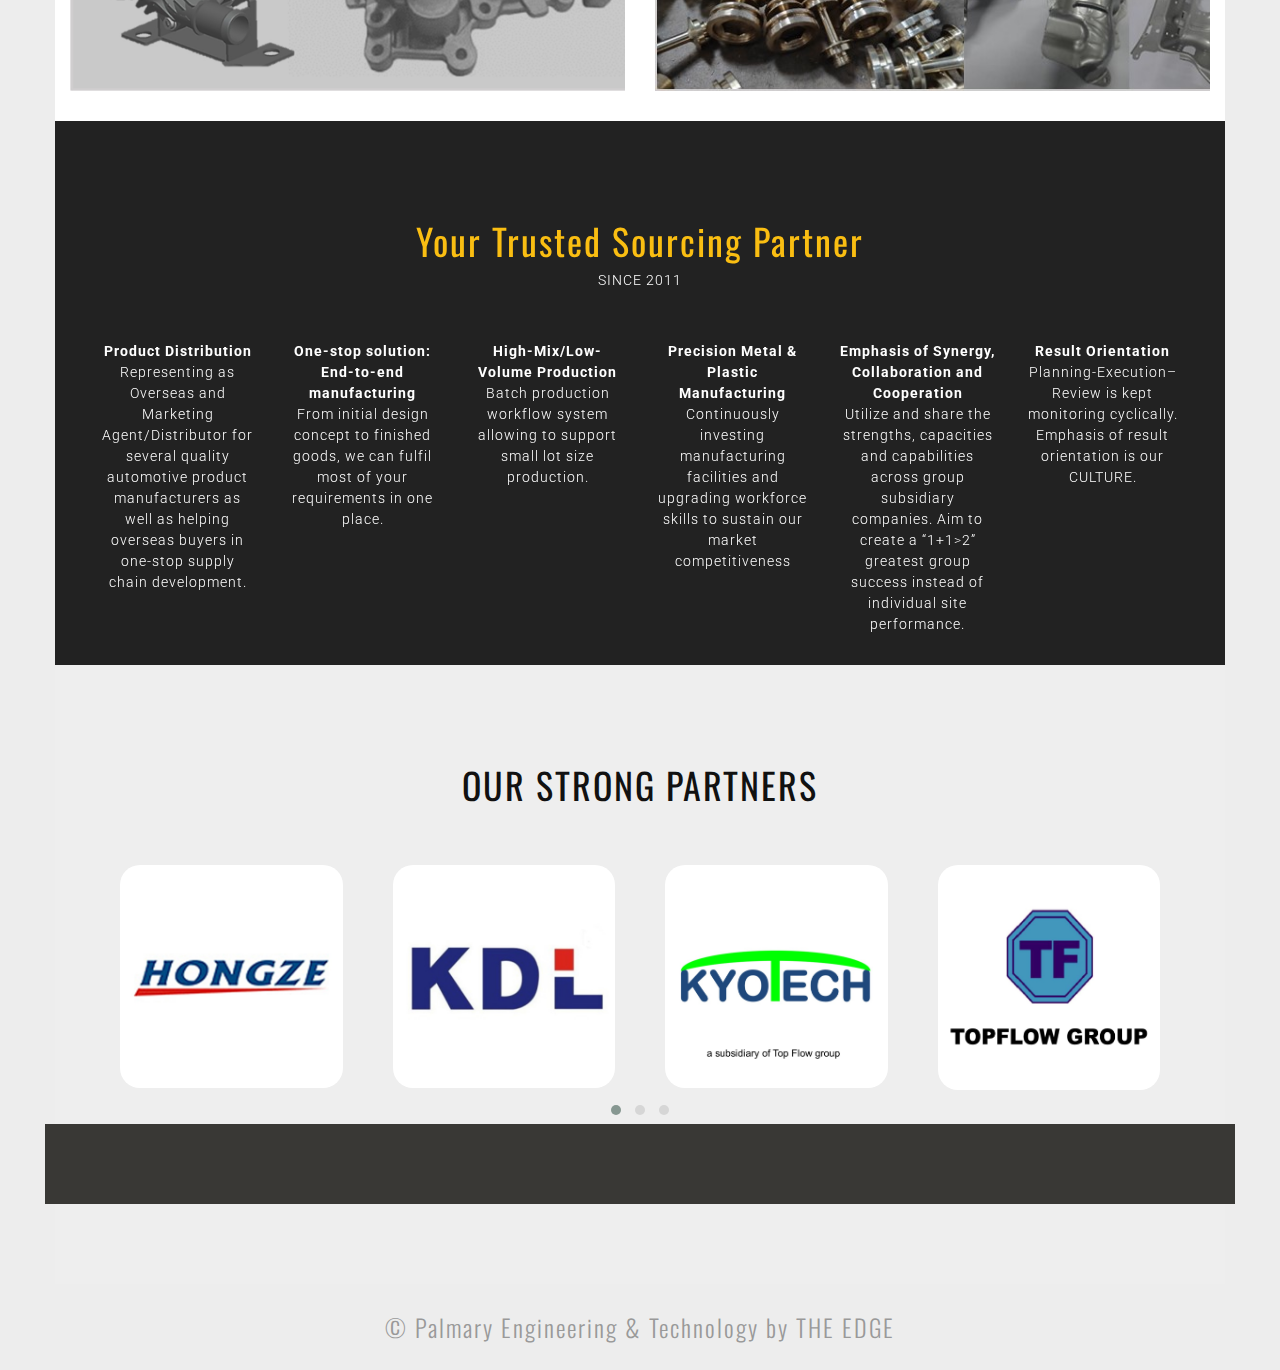
==== commit 84f436f7: "Add files via upload" ====
--- a/index.html
+++ b/index.html
@@ -5,7 +5,7 @@
         <meta http-equiv="X-UA-Compatible" content="IE=edge">
         <meta name="viewport" content="width=device-width, initial-scale=1">
 
-        <title>Palmary Engineeing</title>
+        <title>Palmary Engineeing & Technology</title>
 
         <!-- CSS -->
 
@@ -20,7 +20,7 @@
         <link href="assets/css/owl.carousel.theme.min.css" rel="stylesheet">
         <link href="assets/css/ionicons.css" rel="stylesheet">
         <link href="assets/css/main.css" rel="stylesheet">
-        <link rel="stylesheet" type="text/css" href="https://cdnjs.cloudflare.com/ajax/libs/font-awesome/6.5.1/css/all.min.css">
+       
         <!--[if lt IE 9]>
           <script src="https://oss.maxcdn.com/html5shiv/3.7.2/html5shiv.min.js"></script>
           <script src="https://oss.maxcdn.com/respond/1.4.2/respond.min.js"></script>
@@ -29,11 +29,11 @@
     <body>
         
     <!-- Site Header -->
-        <div class="site-header-bg">
+        <div id="logoHeader" class="site-header-bg">
             <div class="container">
                 <div class="row justify-content-center">
                     <div class="col-sm-12 text-center">
-                         <a href="index.html"><img src="palmary.png" alt="logo" style="height: 60px; width: 136px"></a>
+                         <a href="index.html"><img src="palmary.png" alt="logo" style="height: 80px; width: 180px"></a>
                     </div>
 
                 </div>
@@ -60,8 +60,8 @@
                             <ul class="nav navbar-nav">
                                 <li class="active"><a href="index.html">Home</a></li>
                                 <li><a href="about.html">About</a></li>
-                                <li><a href="product.html">Product</a></li>
-                                
+                                <li><a href="distribution.html">Product<br> Distribution</a></li>
+                                <li><a href="manufacture.html">Contract<br> Manufacturing</a></li>
                                 <li><a href="contact.html">Contact</a></li>
                             </ul>
                         </div><!-- /.navbar-collapse -->
@@ -75,7 +75,7 @@
                         <p>
                             Help save time and lower your total cost
                         </p>
-                        <h1 class="header-title">Palmary<br><span class="thin">Engineering and Services</span></h1></ol>
+                        <h1 class="header-title">Palmary<br><span class="thin">Engineeing & Technology</span></h1></ol>
                     </div>
                 </div> <!-- /.intro.row -->
             </div> <!-- /.container -->
@@ -91,23 +91,24 @@
                     <div class="col-sm-12">
                         <div class="title-box">
                             <h2 class="title">We have <span>Two Core Business Sectors</span></h2>
-                            <a href="product.html" class="btn btn-default btn-robot">view products</a>
+                            
                         </div>
                     </div>
                 </div>
                 <div class="row" style="padding: 0px 10px">
 
                     <div class="col-sm-6">
-                        <div class="product-box">
-                            <img class="img-responsive" src="assets/images/distribution1.jpg" alt="product">
-                            <a href="distribution.html"><h3 class="product-title">Distribution</h3></a>
-                        </div>
+                        <div class="product-box homepageDist">
+                            <a href="distribution.html"><h3 class="product-title btn btn-default btn-robot" style="font-size: 30px">Distribution</h3></a>
+              
+                        </div>
+
                     </div>
 
                     <div class="col-sm-6">
-                        <div class="product-box">
-                            <img class="img-responsive" src="assets/images/manufacturing.jpg" alt="product">
-                            <a href="manufacture.html"><h3 class="product-title">Manufacturing</h3></a>
+                        <div class="product-box homepageManu">
+                            
+                            <a href="manufacture.html"><h3 class="product-title btn btn-default btn-robot" style="font-size: 30px">Manufacturing</h3></a>
                         </div>
                     </div>
 
@@ -131,34 +132,37 @@
                 <div class="row">
                     <div class="boxed">
                         <div class="col-sm-2 col-sm-offset-0">
+                            <p><span style="font-weight: bold;">
+                                Product Distribution</span> <br>Representing as Overseas and Marketing Agent/Distributor for several quality automotive product manufacturers as well as helping overseas buyers in one-stop supply chain development.
+                            </p>
+                        </div>
+                        <div class="col-sm-2 col-sm-offset-0">
                             
         
-        <p><span style="font-weight: bold;">One-stop solution: End-to-end manufacturing.</span> From initial design concept to finished goods, we can fulfil most of your requirements in one place.</p>
+        <p><span style="font-weight: bold;">One-stop solution: End-to-end manufacturing</span><br> From initial design concept to finished goods, we can fulfil most of your requirements in one place.</p>
       </div>
                         
                         <div class="col-sm-2 col-sm-offset-0">
                             <p><span style="font-weight: bold;">
-                                High-Mix/Low-Volume Production </span>Batch production workflow system allowing to support small lot size production.
-                            </p>
-                        </div>
-                        <div class="col-sm-2 col-sm-offset-0">
-                            <p><span style="font-weight: bold;">
-                                Precision Metal & Plastic Manufacturing</span> Continuously investing manufacturing facilities and upgrading workforce skills to sustain our market competitiveness
-                            </p>
-                        </div>
-                        <div class="col-sm-3 col-sm-offset-0">
-                            <p><span style="font-weight: bold;">
-                                Emphasis of Synergy, Collaboration and Cooperation.</span> Utilize and share the strengths, capacities and capabilities across group subsidiary companies. Aim to create a “1+1>2” greatest group success instead of individual site performance.
-                            </p>
-                        </div>
-                        <div class="col-sm-2 col-sm-offset-0">
-                            <p><span style="font-weight: bold;">
-                                Result Orientation.&nbsp</span>Planning-Execution–Review is kept monitoring cyclically. Emphasis of result orientation is our CULTURE.
-                            </p>
-                        </div>
-                        <div class="col-sm-12">
-                            <img class="img-responsive" src="assets/images/hongkong2.jpg" alt="history">
-                        </div>
+                                High-Mix/Low-Volume Production </span><br>Batch production workflow system allowing to support small lot size production.
+                            </p>
+                        </div>
+                        <div class="col-sm-2 col-sm-offset-0">
+                            <p><span style="font-weight: bold;">
+                                Precision Metal & Plastic Manufacturing</span><br> Continuously investing manufacturing facilities and upgrading workforce skills to sustain our market competitiveness
+                            </p>
+                        </div>
+                        <div class="col-sm-2 col-sm-offset-0">
+                            <p><span style="font-weight: bold;">
+                                Emphasis of Synergy, Collaboration and Cooperation</span><br> Utilize and share the strengths, capacities and capabilities across group subsidiary companies. Aim to create a “1+1>2” greatest group success instead of individual site performance.
+                            </p>
+                        </div>
+                        <div class="col-sm-2 col-sm-offset-0">
+                            <p><span style="font-weight: bold;">
+                                Result Orientation</span><br>Planning-Execution–Review is kept monitoring cyclically. Emphasis of result orientation is our CULTURE.
+                            </p>
+                        </div>
+
                     </div>
                 </div>
             </div>
@@ -180,41 +184,36 @@
                        <div class="col-sm-12">
                            <div id="partner-slider" class="owl-carousel">
                                 <div class="item">
-                                    <img src="assets/images/6.png" alt="partner">
-                                </div>
-                                <div class="item">
-                                    <img src="assets/images/7.png" alt="partner">
-                                </div>
-                                <div class="item">
-                                    <img src="assets/images/8.png" alt="partner">
-                                </div>
-                                <div class="item">
-                                    <img src="assets/images/topflow.png" alt="partner">
-                                </div>
-                                <div class="item">
-                                    <img src="assets/images/6.png" alt="partner">
-                                </div>
-                                <div class="item">
-                                    <img src="assets/images/7.png" alt="partner">
-                                </div>
-                                <div class="item">
-                                    <img src="assets/images/topflow.png" alt="partner">
-                                </div>
-                                <div class="item">
-                                    <img src="assets/images/9.png" alt="partner">
-                                </div>
-                                <div class="item">
-                                    <img src="assets/images/6.png" alt="partner">
-                                </div>
-                                <div class="item">
-                                    <img src="assets/images/topflow.png" alt="partner">
-                                </div>
-                                <div class="item">
-                                    <img src="assets/images/8.png" alt="partner">
-                                </div>
-                                <div class="item">
-                                    <img src="assets/images/9.png" alt="partner">
-                                </div>
+                                    <img class="round-corner" src="assets/images/hongzeLogo.jpg" alt="partner">
+                                </div>
+                                <div class="item">
+                                    <img class="round-corner" src="assets/images/kdlLogo.jpg" alt="partner">
+                                </div>
+                                <div class="item">
+                                    <img class="round-corner" src="assets/images/kyotechLogo.jpg" alt="partner">
+                                </div>
+                                <div class="item">
+                                    <img class="round-corner" src="assets/images/topflowLogo.jpg" alt="partner" style="aspect-ratio:0.99;">
+                                </div>
+                                <div class="item">
+                                    <img class="round-corner" src="assets/images/luxsonLogo.jpg" alt="partner">
+                                </div>
+                                <div class="item">
+                                    <img class="round-corner" src="assets/images/qiao-bangLogo.jpg" alt="partner">
+                                </div>
+                                <div class="item">
+                                    <img class="round-corner" src="assets/images/sharpLogo.jpg" alt="partner">
+                                </div>
+                                <div class="item">
+                                    <img class="round-corner" src="assets/images/shuang-huaLogo.jpg" alt="partner">
+                                </div>
+                                <div class="item">
+                                    <img class="round-corner" src="assets/images/wantaiLogo.jpg" alt="partner">
+                                </div>
+                                <div class="item">
+                                    <img class="round-corner" src="assets/images/xymLogo.jpg" alt="partner" style="aspect-ratio: 0.99;">
+                                </div>
+                                
                             </div>
                        </div>
                     </div>
@@ -232,45 +231,26 @@
     <!-- Footer -->
 
         <footer class="footer text-center">
-            <h3>&copy; By Palmary Engineering Co.</h3>
+            <h3>&copy; Palmary Engineering & Technology by <a href="https://theislandedge.com/">THE EDGE</a></h3>
         </footer>
 
     <!-- Scripts -->
-    <script>
-            /*==================================================================
-    [ Fixed Header ]*/
-    var headerDesktop = $('.container-headers');
-    var wrapMenu = $('.main-header');
-
-    if($('.top-bar').length > 0) {
-        var posWrapHeader = $('.top-bar').height();
+ <script>
+var prevScrollpos = window.pageYOffset;
+window.onscroll = function() {
+var currentScrollPos = window.pageYOffset;
+  if (prevScrollpos > currentScrollPos) {
+    document.getElementById("logoHeader").style.top = "0"; // Scrolling up, show logo
+  } else {
+    if (currentScrollPos > 35 && currentScrollPos <= 90) {
+      document.getElementById("logoHeader").style.top = "-68px"; // First step
+    } else if (currentScrollPos > 90) {
+      document.getElementById("logoHeader").style.top = "-90px"; // Second step
     }
-    else {
-        var posWrapHeader = 0;
-    }
-    
-
-    if($(window).scrollTop() > posWrapHeader) {
-        $(headerDesktop).addClass('fix-menu-desktop');
-        $(wrapMenu).css('top',0); 
-    }  
-    else {
-        $(headerDesktop).removeClass('fix-menu-desktop');
-        $(wrapMenu).css('top',posWrapHeader - $(this).scrollTop()); 
-    }
-
-    $(window).on('scroll',function(){
-        if($(this).scrollTop() > posWrapHeader) {
-            $(headerDesktop).addClass('fix-menu-desktop');
-            $(wrapMenu).css('top',0); 
-        }  
-        else {
-            $(headerDesktop).removeClass('fix-menu-desktop');
-            $(wrapMenu).css('top',posWrapHeader - $(this).scrollTop()); 
-        } 
-    });
-
-    </script>
+  }
+  prevScrollpos = currentScrollPos;
+}
+</script>
         <script src="assets/js/jquery-1.12.3.min.js"></script>
         <script src="assets/js/bootstrap.min.js"></script>
         <script src="assets/js/jquery.magnific-popup.min.js"></script>
--- a/assets/css/main.css
+++ b/assets/css/main.css
@@ -68,14 +68,28 @@
 	background-color: transparent;
 	color: #fabe12;
 	border-color: #fabe12;
-}
-
-
+	font-weight: bold;
+}
+
+sup {
+  font-size: 0.6em; /* Adjust the size of the superscript */
+  vertical-align: super; /* Align the superscript text vertically */
+}
 
 
 /*======================================================================
 ##		Header Section
 =======================================================================*/
+#logoHeader{
+  position: fixed;
+  top: 0;
+  width: 100%;
+  height: 100px;
+  display: block;
+  transition: top 0.2s; /* Smooth transition for the top property */
+  position: fixed; /* Example positioning, adjust as necessary */
+}
+}
 .site-header-bg{
 	width: 100%;
 	background-color: #eee;
@@ -118,6 +132,7 @@
 	letter-spacing: 3px;
 	background: #eee;
 	position: relative;
+	margin-top:90px;
 }
 .header-quote{
 	color: #fabe12;
@@ -137,7 +152,7 @@
 }
 .intro{
 	  padding: 200px 0;
-    background-image: url(../images/hongkong.jpg);
+    background-image: url(../images/home.png);
     background-repeat: no-repeat;
     background-size: cover;
     background-position: center;
@@ -148,7 +163,7 @@
 }
 .intro2{
 	  padding: 200px 0;
-    background-image: url(../images/machine.jpg);
+    background-image: url(../images/manufacturing1.jpg);
     background-repeat: no-repeat;
     background-size: cover;
     background-position: center;
@@ -273,13 +288,15 @@
 	margin-bottom: 30px;
 	display: flex;
 	flex-wrap: wrap;
+	height: 100vh;
 	position: relative;
 }
 .product-box img{
+
 	width: 100% !important;
 }
 .product-title{
-	position: absolute;
+	  position: absolute;
     top: 5px;
     left: 25px;
     right: 25px;
@@ -302,9 +319,7 @@
     text-align: center;
     height: 80%;
 }
-.product-content >p{
-	color: green;
-}
+
 .classic-title{
 	margin-top: 100px;
 	text-transform: uppercase;
@@ -339,24 +354,36 @@
 	position: relative;
 }
 .product p{
-	color: #999;
-	font-size: 14px;
+	color: #fff;
+	font-size: 18px;
 	text-align: justify;
 	margin-bottom: 30px;
 }
 .product p.p-large{
-	font-size: 16px;
+	font-size: 20px;
 	font-weight: 400;
 }
 @media (min-width: 768px){
 	.boxed{
-		padding: 0 80px;
+		padding: 0 40px;
 	}
 }
-
-
-
-
+@media (max-width: 768px){
+	.product p{
+	margin-top: -5px;
+	color: #fff;
+	font-size: 17px;
+	text-align: justify;
+	margin-bottom: 5px;
+}
+}
+
+@media (max-width: 460px) {
+  .img-responsive {
+    width: 130%; /* Makes the image fill the container */
+    height: auto; /* Maintains the aspect ratio */
+  }
+}
 /*======================================================================
 ##		History Section
 =======================================================================*/
@@ -364,6 +391,7 @@
 .history .section-bg{
 	background-color: #222;
 	text-align: center;
+	padding-bottom: 20px;
 }
 .history p{
 	color: #fff;
@@ -389,9 +417,13 @@
 	color: #111;
 }
 
-
-
-
+.round-corner{
+	border-radius: 20px;
+}
+
+.item{
+	padding: 0 20px;
+}
 /*======================================================================
 ++++++++++++++++++++++++++++++++++++++++++++++++++++++++++++++++++++++++
 ##		Pages
@@ -440,21 +472,67 @@
 }
 
 .shop-header .intro{
-	background-image: url(../images/shop-header.jpg);
+	padding: -10px;
+	background-image: url(../images/home.png);
 }
 .contact-header .intro{
 	background-image: url(../images/contact-header.jpg);
 }
 .about-header .intro{
-	background-image: url(../images/hongkong.jpg);
+	background-image: url(../images/home.png);
+	background-size: cover;
+
 }
 .about .page-bgc{
 	padding-bottom: 0;
 }
 
-
-
-
+.product-box.distribution{
+	background-image: url(../images/warehouse.jpg);
+	background-size: contain;
+}
+.product-box.manufacture{
+	background-image: url(../images/machine.jpg);
+	background-size: contain;
+}
+.product-box.homepageManu{
+	background-image: url(../images/manufacturing.jpg);
+	background-size: cover;
+}
+.product-box.homepageDist{
+	background-image: url(../images/distribution.jpg);
+	background-size: cover;
+}
+@media(max-width: 420px){
+	.product-box.distribution{
+  height: 200vh;
+	position: relative;
+}
+}
+@media(max-width: 420px){
+	.product-box.manufacture{
+  height: 150vh;
+	position: relative;
+}
+}
+@media(max-width: 520px){
+	.product-box.distribution{
+  height: 146vh;
+	position: relative;
+}
+}
+@media(max-width: 768px){
+	.product-box{
+  height: 116vh;
+	position: relative;
+}
+}
+@media(max-width: 890px){
+	.product-box{
+  height: 110vh;
+	position: relative;
+}
+}
 
 /*======================================================================
 ##		FAQ
@@ -545,7 +623,7 @@
 	position: absolute;
 	left: -90%;
 	top: -90%;
-	background-color: #fabe12;
+	background-color: rgba(250,190,18, 0.9);
 	width: 100%;
 	height: 100%;
 	transition: all 0.4s ease-in-out;
@@ -738,9 +816,9 @@
 		padding: 0 95px;
 	}
 	.machine-man .row{
-		background-image: url(../images/machine-man.png);
+		background-image: url(../images/hongkong1.jpg);
 		background-repeat: no-repeat;
-		background-position: right 60px bottom 0;
+		background-position: left 60px bottom -60px;
 	}
 }
 /*Team*/
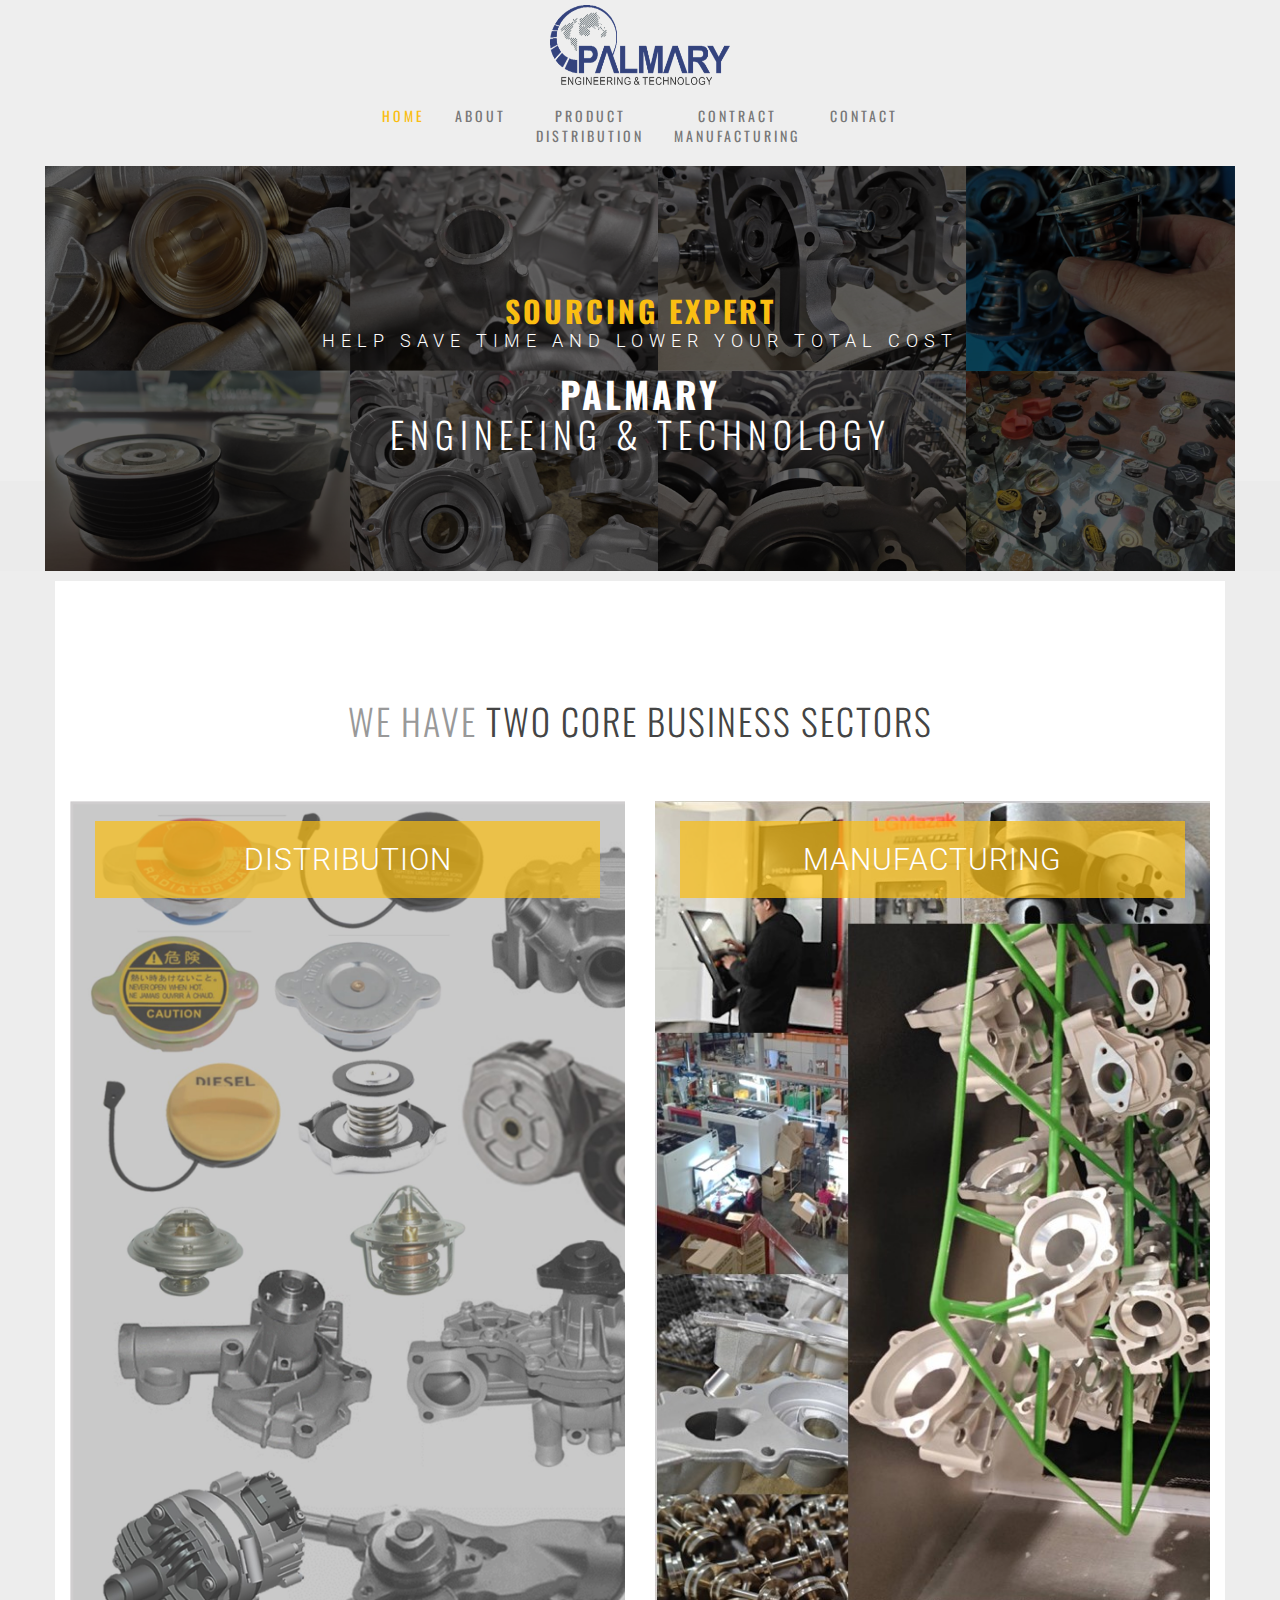
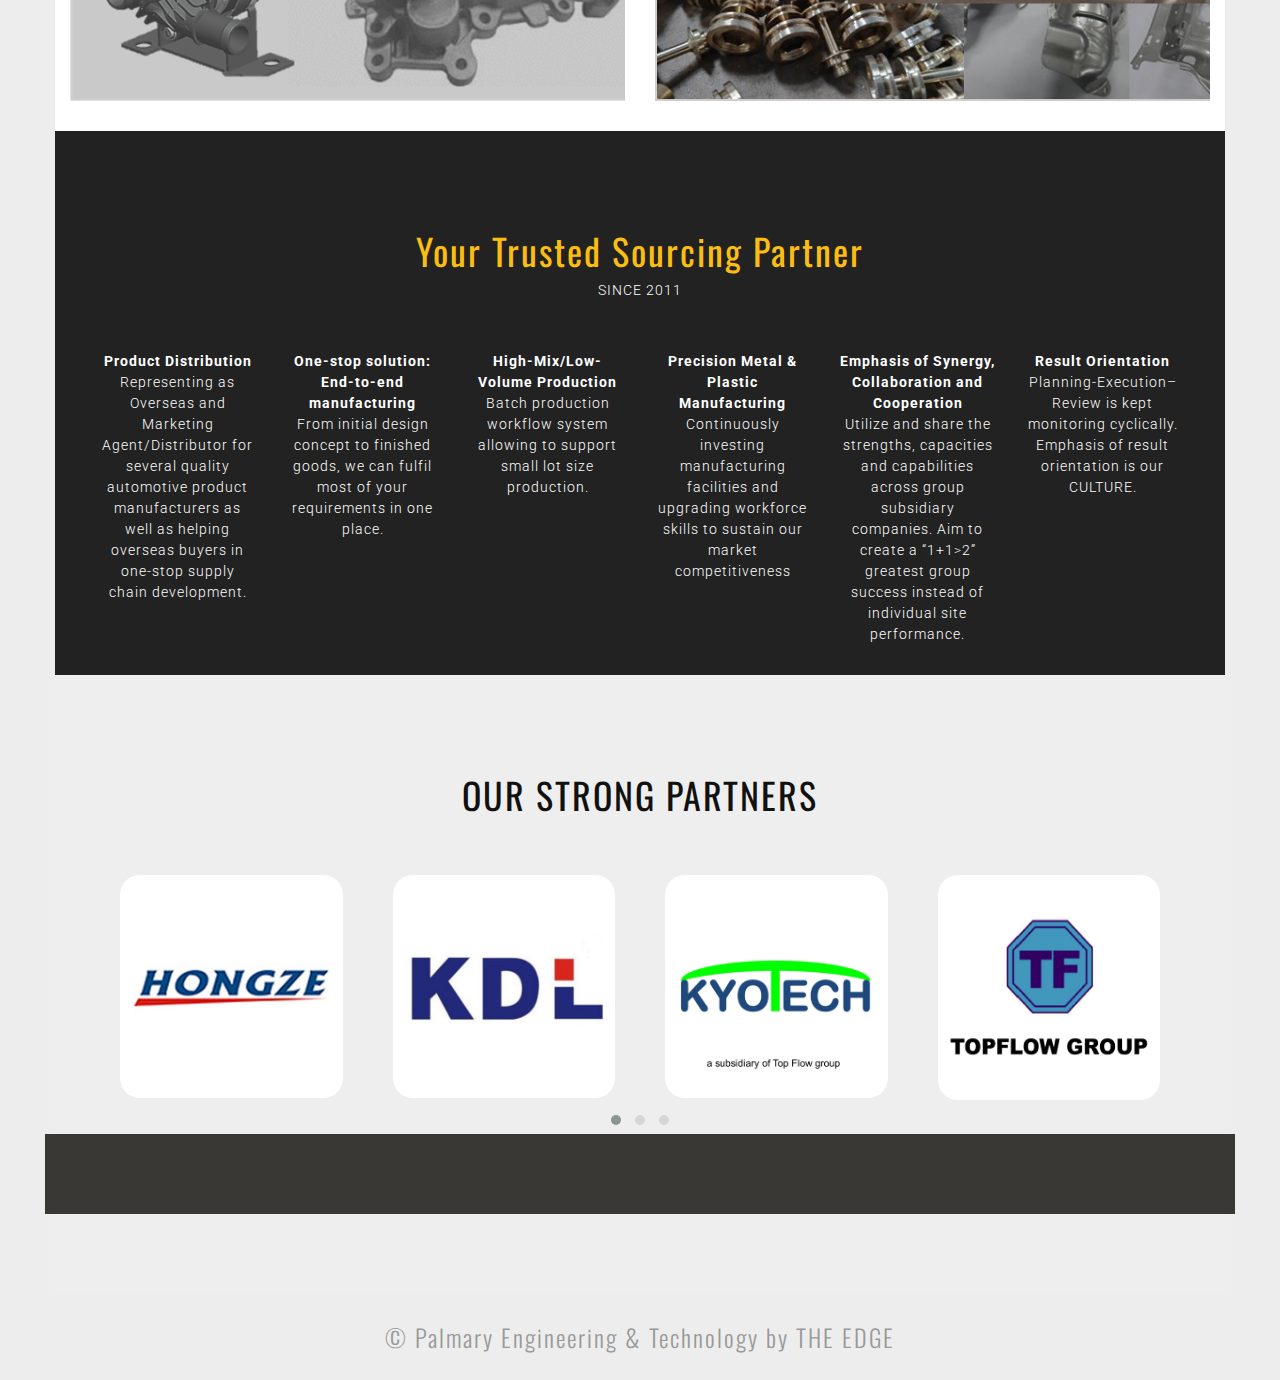
==== commit 99784457: "Add files via upload" ====
--- a/index.html
+++ b/index.html
@@ -240,14 +240,11 @@
 window.onscroll = function() {
 var currentScrollPos = window.pageYOffset;
   if (prevScrollpos > currentScrollPos) {
-    document.getElementById("logoHeader").style.top = "0"; // Scrolling up, show logo
+    document.getElementById("logoHeader").style.top = "0";
   } else {
-    if (currentScrollPos > 35 && currentScrollPos <= 90) {
-      document.getElementById("logoHeader").style.top = "-68px"; // First step
-    } else if (currentScrollPos > 90) {
-      document.getElementById("logoHeader").style.top = "-90px"; // Second step
-    }
+    document.getElementById("logoHeader").style.top = "-90px";
   }
+  
   prevScrollpos = currentScrollPos;
 }
 </script>
--- a/assets/css/main.css
+++ b/assets/css/main.css
@@ -80,21 +80,31 @@
 /*======================================================================
 ##		Header Section
 =======================================================================*/
+
 #logoHeader{
-  position: fixed;
+
+	position: -webkit-sticky; /* For Safari */
+  position: sticky;
+  top: 0;
+  z-index: 999; 
+  transition: 0.5s;
+ /* position: fixed;
   top: 0;
   width: 100%;
   height: 100px;
   display: block;
-  transition: top 0.2s; /* Smooth transition for the top property */
-  position: fixed; /* Example positioning, adjust as necessary */
-}
-}
+  transition: top 0.4s; 
+  position: fixed; */
+} 
+
+
+
 .site-header-bg{
 	width: 100%;
 	background-color: #eee;
 	z-index: 1;
 	padding-top: 5px;
+	padding-bottom: 5px;
 	color: #fff;
 	justify-content: center;
 	text-transform: uppercase;
@@ -132,7 +142,7 @@
 	letter-spacing: 3px;
 	background: #eee;
 	position: relative;
-	margin-top:90px;
+	margin-bottom: 10px;
 }
 .header-quote{
 	color: #fabe12;
@@ -384,6 +394,14 @@
     height: auto; /* Maintains the aspect ratio */
   }
 }
+@keyframes flash {
+  0%, 100% { opacity: 1; }
+  50% { opacity: 0; }
+}
+.btn-flash {
+  animation: flash 3s infinite;
+}
+
 /*======================================================================
 ##		History Section
 =======================================================================*/
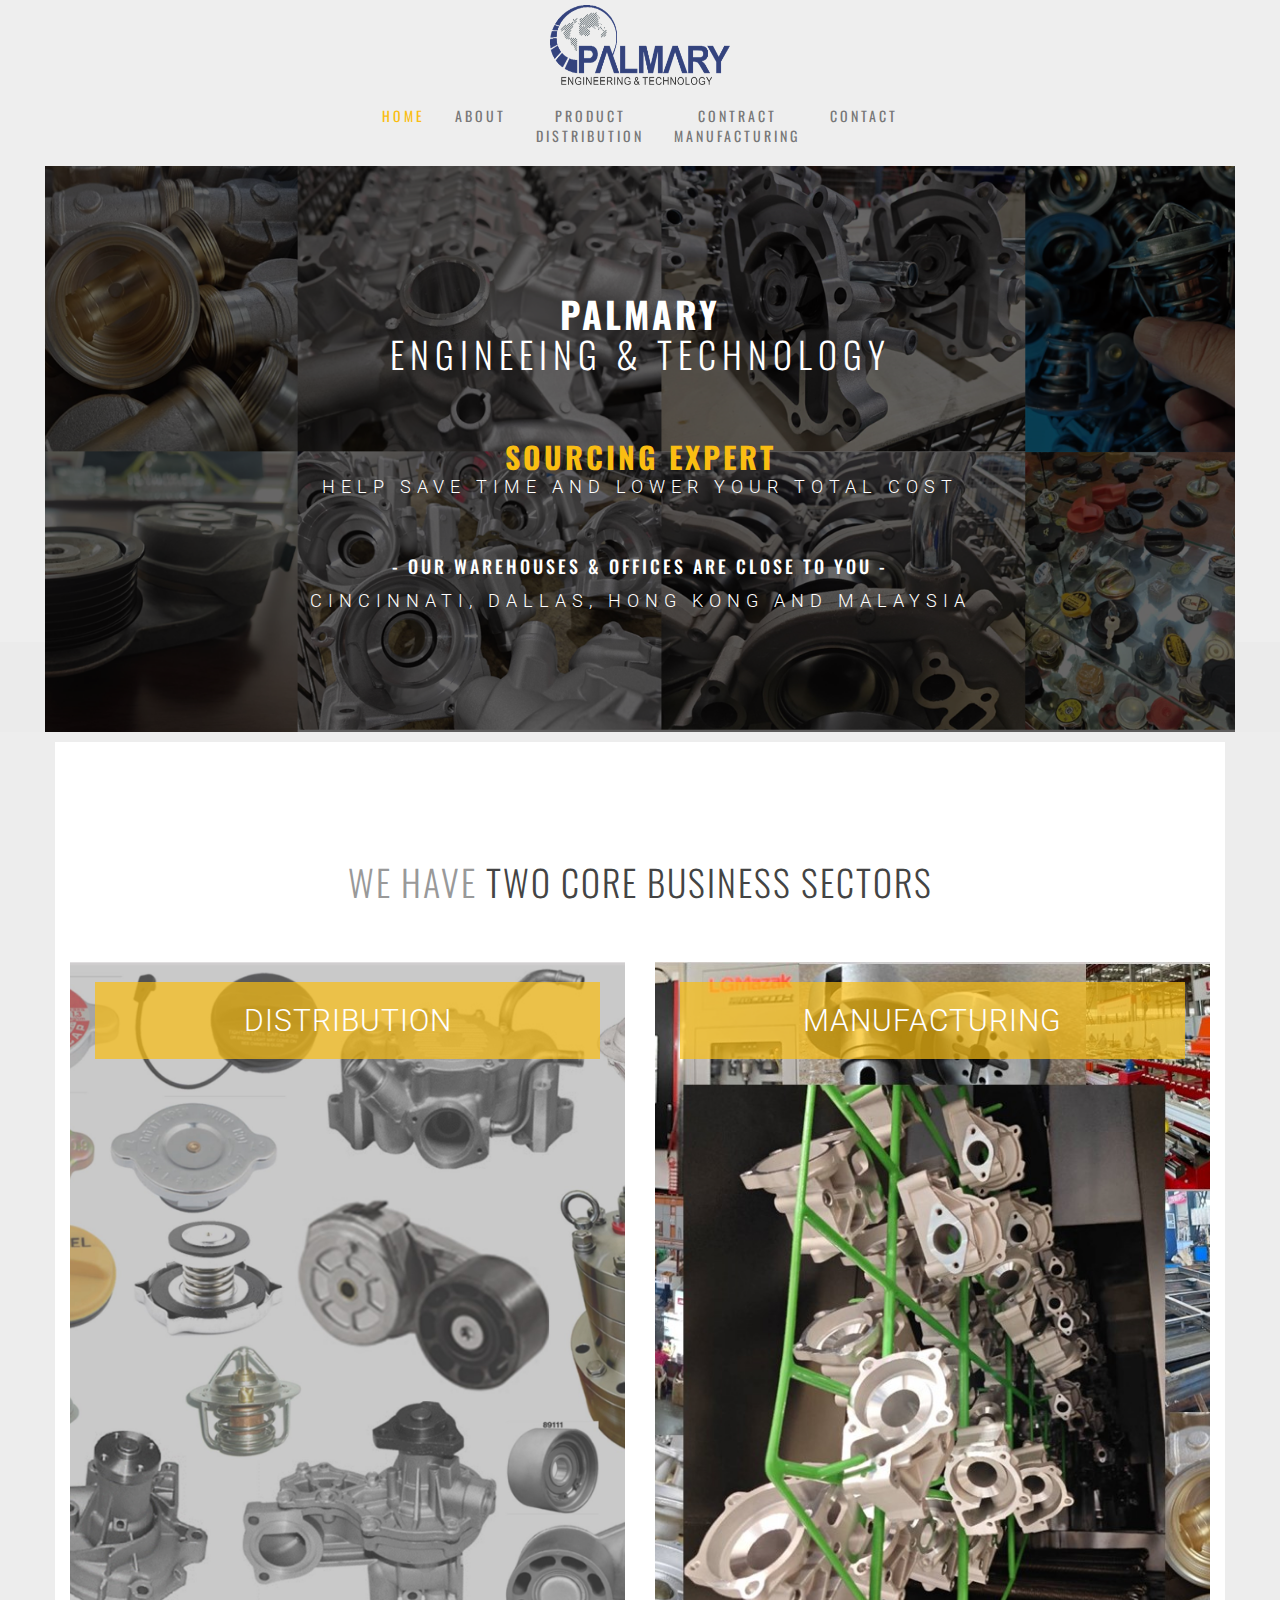
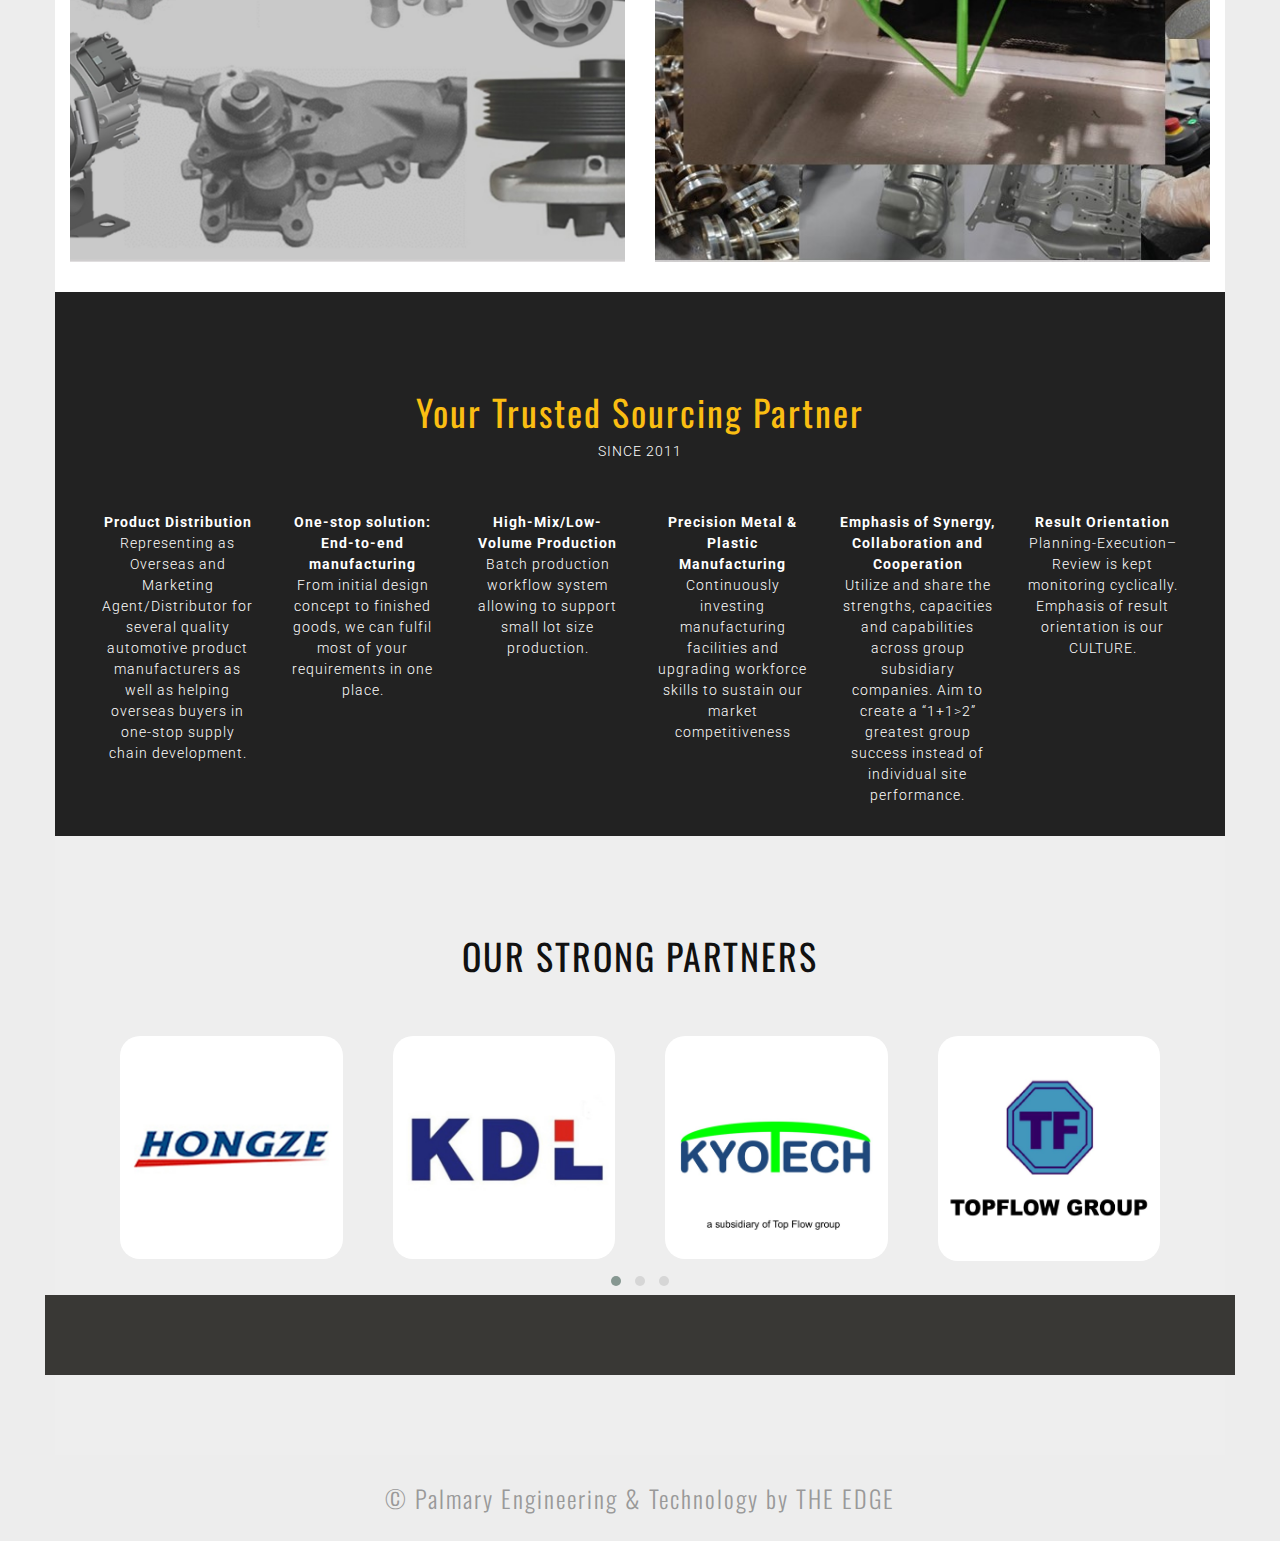
==== commit 9d3f1519: "Update index.html" ====
--- a/index.html
+++ b/index.html
@@ -71,11 +71,14 @@
                 <div class="intro row">
                     <div class="overlay"></div>
                     <div class="col-sm-12"><ol class="breadcrumb">
+                        <h1 class="header-title">Palmary<br><span class="thin">Engineeing & Technology</span></h1><br>
                         <h2 class="header-quote">Sourcing Expert </h2>
                         <p>
                             Help save time and lower your total cost
-                        </p>
-                        <h1 class="header-title">Palmary<br><span class="thin">Engineeing & Technology</span></h1></ol>
+                        </p><br>
+                        <h4> - Our warehouses & offices are close to you -</h4>
+                        <p>Cincinnati, Dallas, Hong Kong and Malaysia</p>
+                        </ol>
                     </div>
                 </div> <!-- /.intro.row -->
             </div> <!-- /.container -->
@@ -256,4 +259,4 @@
 
 
     </body>
-</html>+</html>
--- a/assets/css/main.css
+++ b/assets/css/main.css
@@ -373,11 +373,11 @@
 	font-size: 20px;
 	font-weight: 400;
 }
-@media (min-width: 768px){
+
 	.boxed{
 		padding: 0 40px;
 	}
-}
+
 @media (max-width: 768px){
 	.product p{
 	margin-top: -5px;
@@ -507,23 +507,27 @@
 
 .product-box.distribution{
 	background-image: url(../images/warehouse.jpg);
-	background-size: contain;
+	background-size: cover;
+	background-position: center;
 }
 .product-box.manufacture{
 	background-image: url(../images/machine.jpg);
-	background-size: contain;
+	background-size: cover;
+	background-position: center;
 }
 .product-box.homepageManu{
 	background-image: url(../images/manufacturing.jpg);
 	background-size: cover;
+	background-position: center;
 }
 .product-box.homepageDist{
 	background-image: url(../images/distribution.jpg);
 	background-size: cover;
+	background-position: center;
 }
 @media(max-width: 420px){
 	.product-box.distribution{
-  height: 200vh;
+     height: 200vh;
 	position: relative;
 }
 }
@@ -907,4 +911,4 @@
 		padding-left: 15px;
 		padding-right: 15px;
 	}
-}+}
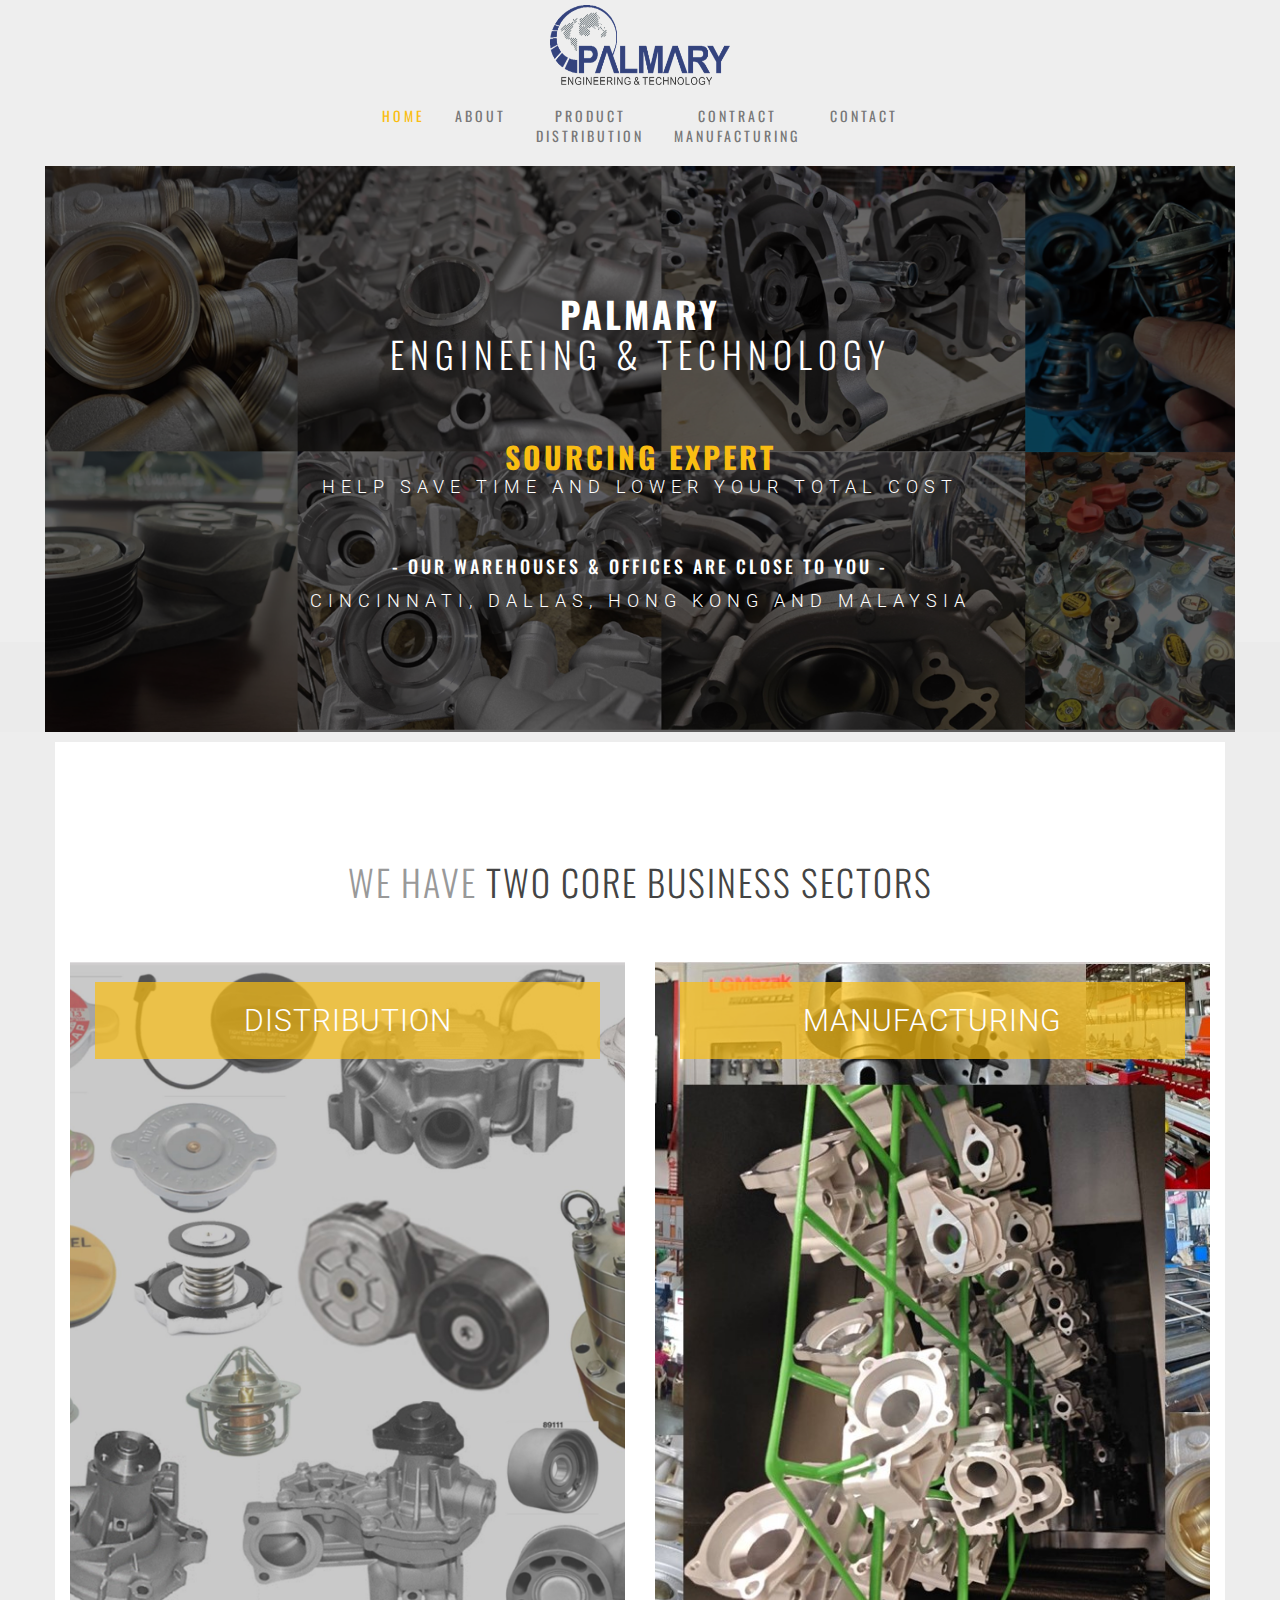
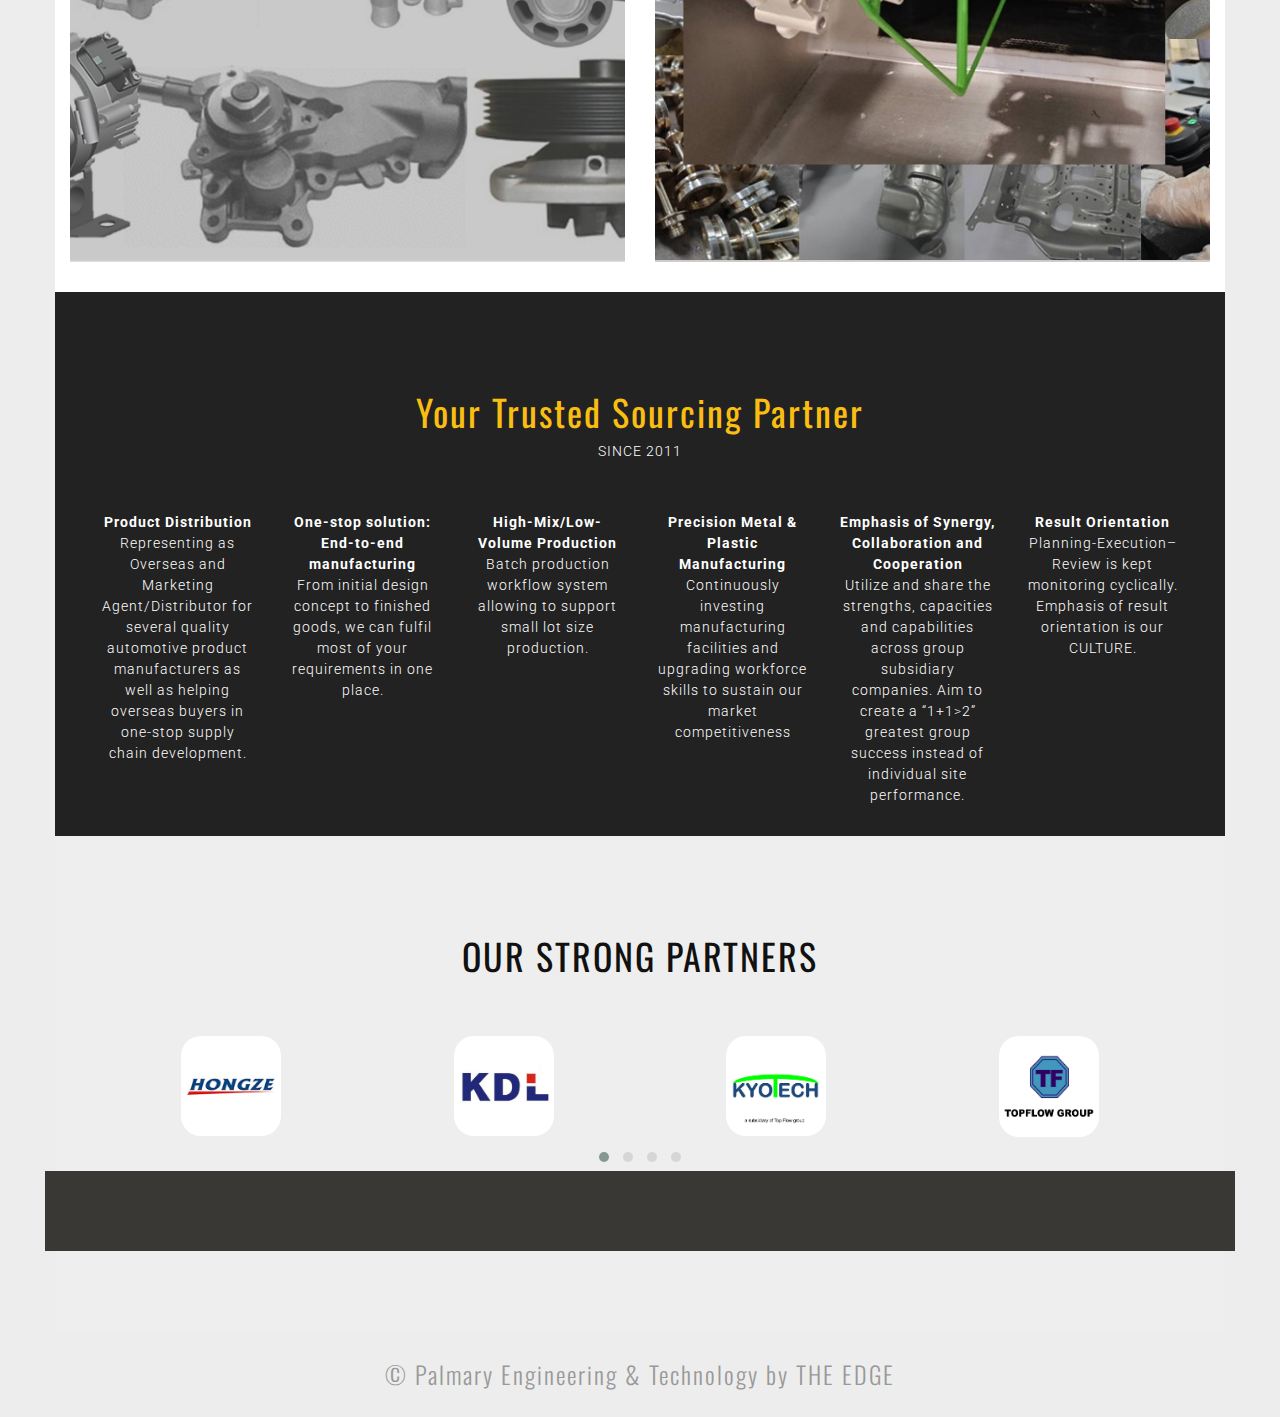
==== commit 9e8155b2: "Add files via upload" ====
--- a/index.html
+++ b/index.html
@@ -80,6 +80,7 @@
                         <p>Cincinnati, Dallas, Hong Kong and Malaysia</p>
                         </ol>
                     </div>
+
                 </div> <!-- /.intro.row -->
             </div> <!-- /.container -->
             <div class="nutral"></div>
@@ -170,7 +171,6 @@
                 </div>
             </div>
         </section>
-
     <!-- Partner -->
         <section id="partner" class="partner">
             <div class="container section-bg">
@@ -190,7 +190,7 @@
                                     <img class="round-corner" src="assets/images/hongzeLogo.jpg" alt="partner">
                                 </div>
                                 <div class="item">
-                                    <img class="round-corner" src="assets/images/kdlLogo.jpg" alt="partner">
+                                    <img class="round-corner" src="assets/images/kdlLogo.jpg" alt="partner" >
                                 </div>
                                 <div class="item">
                                     <img class="round-corner" src="assets/images/kyotechLogo.jpg" alt="partner">
@@ -216,7 +216,16 @@
                                 <div class="item">
                                     <img class="round-corner" src="assets/images/xymLogo.jpg" alt="partner" style="aspect-ratio: 0.99;">
                                 </div>
+                                <div class="item">
+                                    <img class="round-corner" src="assets/images/plasticoLogo.jpg" alt="partner">
+                                </div>
+                                <div class="item">
+                                    <img class="round-corner" src="assets/images/tbmLogo.jpg" alt="partner">
+                                </div>
                                 
+                                <div class="item">
+                                    <img class="round-corner" src="assets/images/fineSealLogo.jpg" alt="partner">
+                                </div>
                             </div>
                        </div>
                     </div>
@@ -229,7 +238,6 @@
                 </div>
             </div>
         </section>
-
 
     <!-- Footer -->
 
@@ -259,4 +267,4 @@
 
 
     </body>
-</html>
+</html>--- a/assets/css/main.css
+++ b/assets/css/main.css
@@ -439,8 +439,16 @@
 	border-radius: 20px;
 }
 
-.item{
-	padding: 0 20px;
+.owl-carousel .item img.round-corner {
+    width: 100px; /* Adjust the width as needed */
+    height: auto; /* This keeps the aspect ratio intact */
+    /* You can also use max-width in place of width to make it more responsive */
+}
+.owl-carousel .item {
+    display: flex;
+    justify-content: center;
+    align-items: center;
+    height: 100%; /* Ensure this is set so that align-items has an effect */
 }
 /*======================================================================
 ++++++++++++++++++++++++++++++++++++++++++++++++++++++++++++++++++++++++
